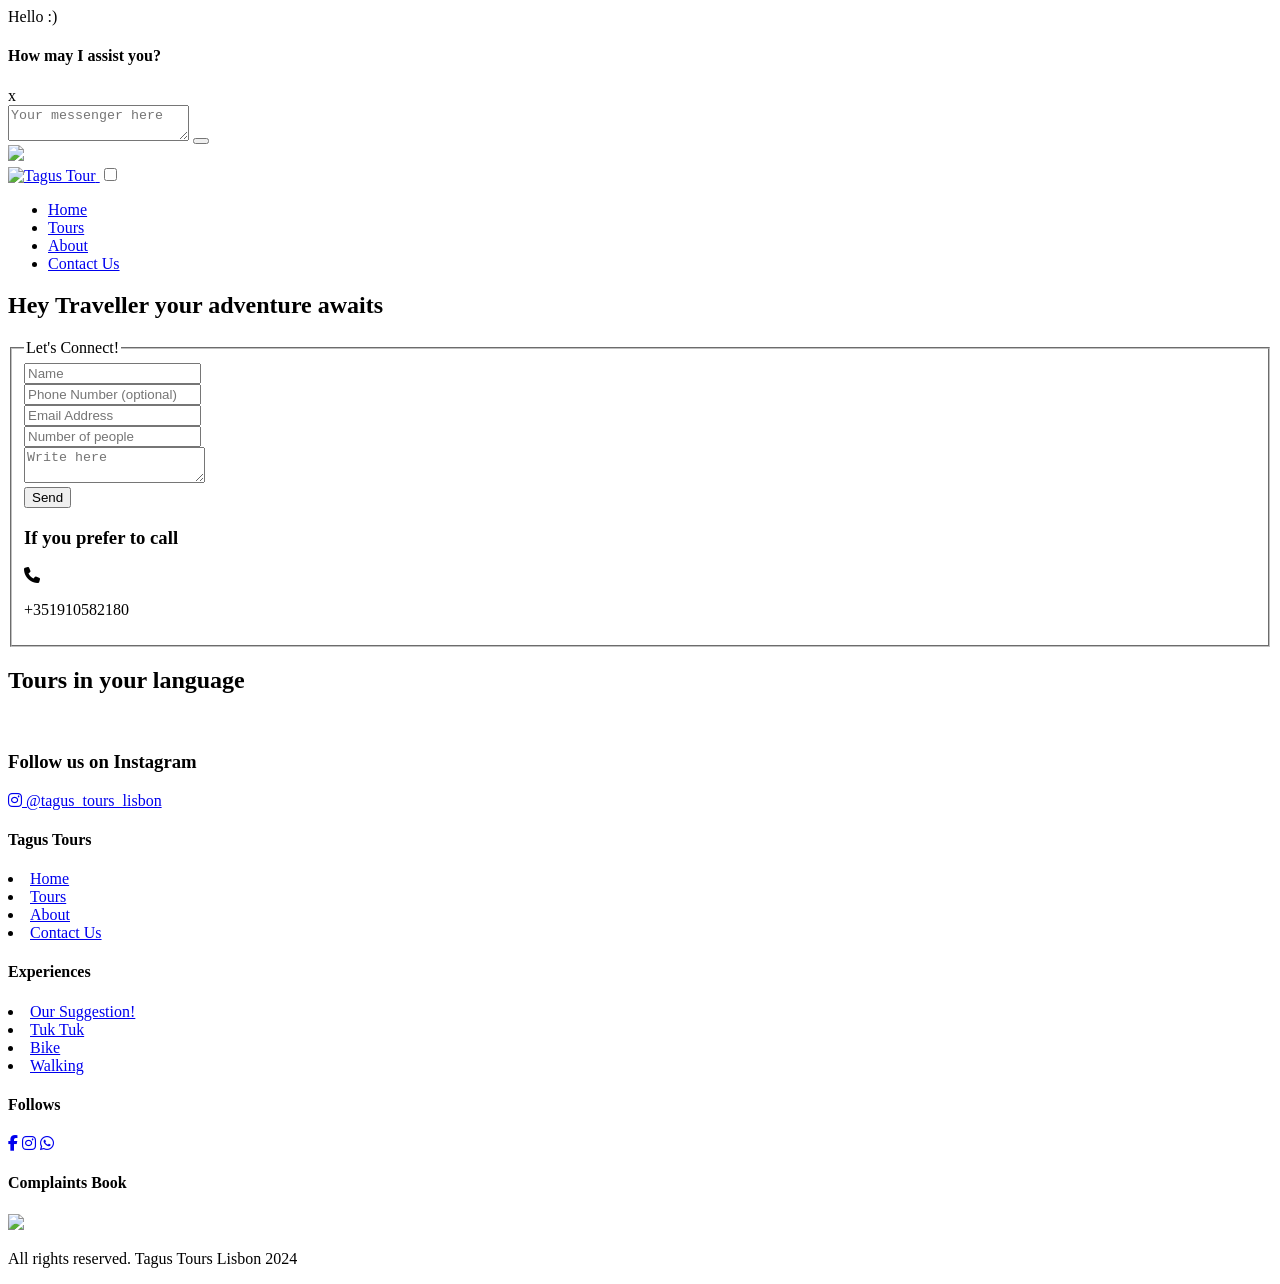
==== contacto.html @ 8169440d "Add files via upload" ====
<!DOCTYPE html>
<html lang="en">
<head>
    <meta charset="UTF-8">
    <meta http-equiv="X-UA-Compatible" content="IE=edge">
    <meta name="viewport" content="width=device-width, initial-scale=1.0">
    <title>Tagus Tours | Explore Lisbon</title>
    <link rel="icon" href="/img/Logo Icono2.ico">
    <link rel="preload" href="Css/Normalize.css" as="style">
    <link rel="stylesheet" href="Css/Normalize.css">
    <link rel="preconnect" href="https://fonts.googleapis.com">
    <link rel="preconnect" href="https://fonts.gstatic.com" crossorigin>
    <link href="https://fonts.googleapis.com/css2?family=Noto+Sans+Thai:wght@400;700&display=swap" rel="stylesheet">
    <link href="https://fonts.googleapis.com/css2?family=Poppins:ital,wght@0,100;0,200;0,300;0,400;0,500;0,600;0,700;0,800;0,900;1,100;1,200;1,300;1,400;1,500;1,600;1,700;1,800;1,900&display=swap" rel="stylesheet">
    <!-- Swiper Testimonios -->
    <link rel="stylesheet" href="/Css/cdn.jsdelivr.net_npm_swiper@9.4.1_swiper-bundle.min.css">
    <link rel="preload" href="Css/Styles.css" as="style">
    <link rel="stylesheet" href="Css/Styles.css">
           <!-- Otros elementos del head -->
    <link rel="stylesheet" href="https://cdnjs.cloudflare.com/ajax/libs/font-awesome/5.15.3/css/all.min.css">
            <!-- Footer Iconos -->
    <link rel="stylesheet" href="https://cdnjs.cloudflare.com/ajax/libs/font-awesome/6.2.1/css/all.min.css">
            <!--INSTAGRAM  -->
    <link rel="stylesheet" type="text/css" href="Css/Styles.css">
<!-- galeria de imagenes -->
</head>

<header>
  <!-- Botón de WhatsApp -->
  <div class="whatsapp-container">
    <div id="whatsappBtn" class="whatsapp-icon" onmouseover="mostrarGreeting()" onclick="mostrarDialogo()" onmouseout="ocultarGreeting()"></div>
    <div class="whatsapp-greeting" id="greeting">Hello :)</div>
</div>

<div id="dialogo" class="mensaje__whatsapp dialogo hidden">
    <div class="mensaje__whatsapp__globo">
        <div class="mensaje__whatsapp__globo_1"></div>
        <div class="mensaje__whatsapp__globo_2">
            <h4>How may I assist you? </h4>
        </div>
    </div>
    <a class="mensaje__whatsapp__x" onclick="cerrarDialogo()">x</a>
    <div class="mensaje__whatsapp__dialogo">
        <textarea id="mensaje" class="mensaje-input mensaje__whatsapp__chat" placeholder="Your messenger here"></textarea>
        <button class="enviar-btn mensaje__whatsapp__enviar" onclick="enviarWhatsApp()"></button>
    </div>
    <div>
        <img src="/img/fondo chat.png">
    </div>
</div>


  <!--fin - Botón de WhatsApp -->


    <div class="header-nav nav-mod__nosotros">
        <div class="contenedor-nav">
            <a href="index.html">
                <img src="img/LOGO 02 Sin fondo copia.png" alt="Tagus Tour" class="logo" href="index.html"> 
            </a>
            <input type="checkbox" id="check">
            <label for="check" class="bars__menu">
               <span class="line1__bars-menu"></span>
               <span class="line2__bars-menu"></span>
                <span class="line3__bars-menu"></span> 
           </label> 
                 <ul class="nav-menu">
                     <li><a href="index.html">Home</a></li>
                     <li><a href="servicios.html">Tours</a></li>
                     <li><a href="nosotros.html">About</a></li>
                     <li><a class="active" href="contacto.html">Contact Us</a></li>
                 </ul>      
         </div>                 
    </div>
</header>

<!-- FORMULARIO -->
<div class="titulo__contacto">
    <h2>Hey Traveller <span> your adventure awaits</span>
</div>
<section class="contenido__contacto">
    <form action="https://formsubmit.co/info@tagustours.pt" method="POST" class="formulario">
        <fieldset>
            <legend>Let's Connect!</legend>
            <div class="contenedor-campos">
                <div class="campo">
                    <label for="name"></label>
                    <input name="name" class="input-text" type="text" placeholder="Name">
                </div>    
                <div class="campo">
                    <label for="tel" ></label>
                    <input name="tel" class="input-text" type="tel" placeholder="Phone Number (optional)">
                </div>
                <div class="campo">
                    <label for="email" ></label>
                    <input name="email" class="input-text" type="email" placeholder="Email Address">
                </div>
                <div class="campo">
                    <label for="number"></label>
                    <input name="number" type="number" class="input-text" placeholder="Number of people"  min="1">
                </div>
                <div class="campo">
                    <label for="message"></label>
                    <textarea name="message" class="input-text" placeholder="Write here"></textarea>
                </div> 
            </div>
            <div class="alinear-derecha flex">
                <input class="boton w-sm-100" type="submit" value="Send">
            </div>
            <div class="form__information">
                <h3>If you prefer to call</h3>
                <div class="flex call">
                    <i class="fa fa-phone" aria-hidden="true"></i>
                    <p>+351910582180</p>
                </div>
                
                
            </div>
        </fieldset>
        <input type="hidden" name="_next" value="http://demo.tagustours.pt/gracias.html">
        <input type="hidden" name="_captcha" value="false">
    </form>
 </section>
 <!-- Seccion Idiomas -->
<section class="section__idioma">
    <h1>Tours in your language</h1>
    <div class="elemento__idioma">
        <img src="img/reino-unido.png" alt="">
        <img src="img/espana.png" alt="">
        <img src="img/portugal.png" alt="">
    </div>
</section>
<!--Follow -->
<div class="follow-instagram">
        <h3>Follow us on Instagram</h3>
        <a href="https://www.instagram.com/tagus_tours_lisbon/" target="_blank"> <i class="fab fa-instagram"></i> @tagus_tours_lisbon </a>
</div>
<footer class="footer">
    <div class="footer-container">
        <div class="footer-row">
            <div class="footer-links">
                <h4>Tagus Tours</h4>
                <li> <a class="active" href="index.html">Home</a></li>
                <li> <a href="servicios.html">Tours</a></li>
                <li> <a href="nosotros.html">About</a></li>
                <li> <a href="contacto.html">Contact Us</a></li>
            </div>
            <div class="footer-links">
                <h4>Experiences</h4>
                <li> <a href="servicios.html#suggestion">Our Suggestion!</a></li>
                <li> <a href="servicios.html#tuktuk" target="_blank">Tuk Tuk</a></li>
                <li> <a href="servicios.html#bike" target="_blank">Bike</a></li>
                <li> <a href="servicios.html#walking" target="_blank">Walking</a></li>
                <!-- <li> <a href="#">Sintra</a></li> -->
            </div>
            <div class="footer-links">
                <h4>Follows</h4>
                <div class="social-link">
                    <a href="https://www.facebook.com/tagustourslisbon" target="_blank"><i class="fab fa-facebook-f"></i></a>
                    <a href="https://www.instagram.com/tagus_tours_lisbon/" target="_blank"><i class="fab fa-instagram"></i></a>
                    <a href="https://wa.me/351933848910" target="_blank"><i class="fab fa-whatsapp"></i></a>
                </div>
                <div class="footer-complaints-book">
                    <h4>Complaints Book</h4>
                    <div class="reclamos">
                        <!-- <li> <a><i class="fab fa-facebook-f"></i></a> -->
                       <a href="https://www.livroreclamacoes.pt/INICIO/" target="_blank">
                        <img src="img/libro de reclamos blanco.png"  class="libro-reclamos">
                       </a>
                    </div>
                </div>   
            </div>          
        </div>
    </div>
    <div class="derechos">
        <p>All rights reserved. Tagus Tours Lisbon 2024</p>
    </div>
</footer>
<!-- swipper Testimonial -->
<script src="JS/slidertestimonio.js"></script>

<script src="/JS/script.js"></script>
</body>
</html>
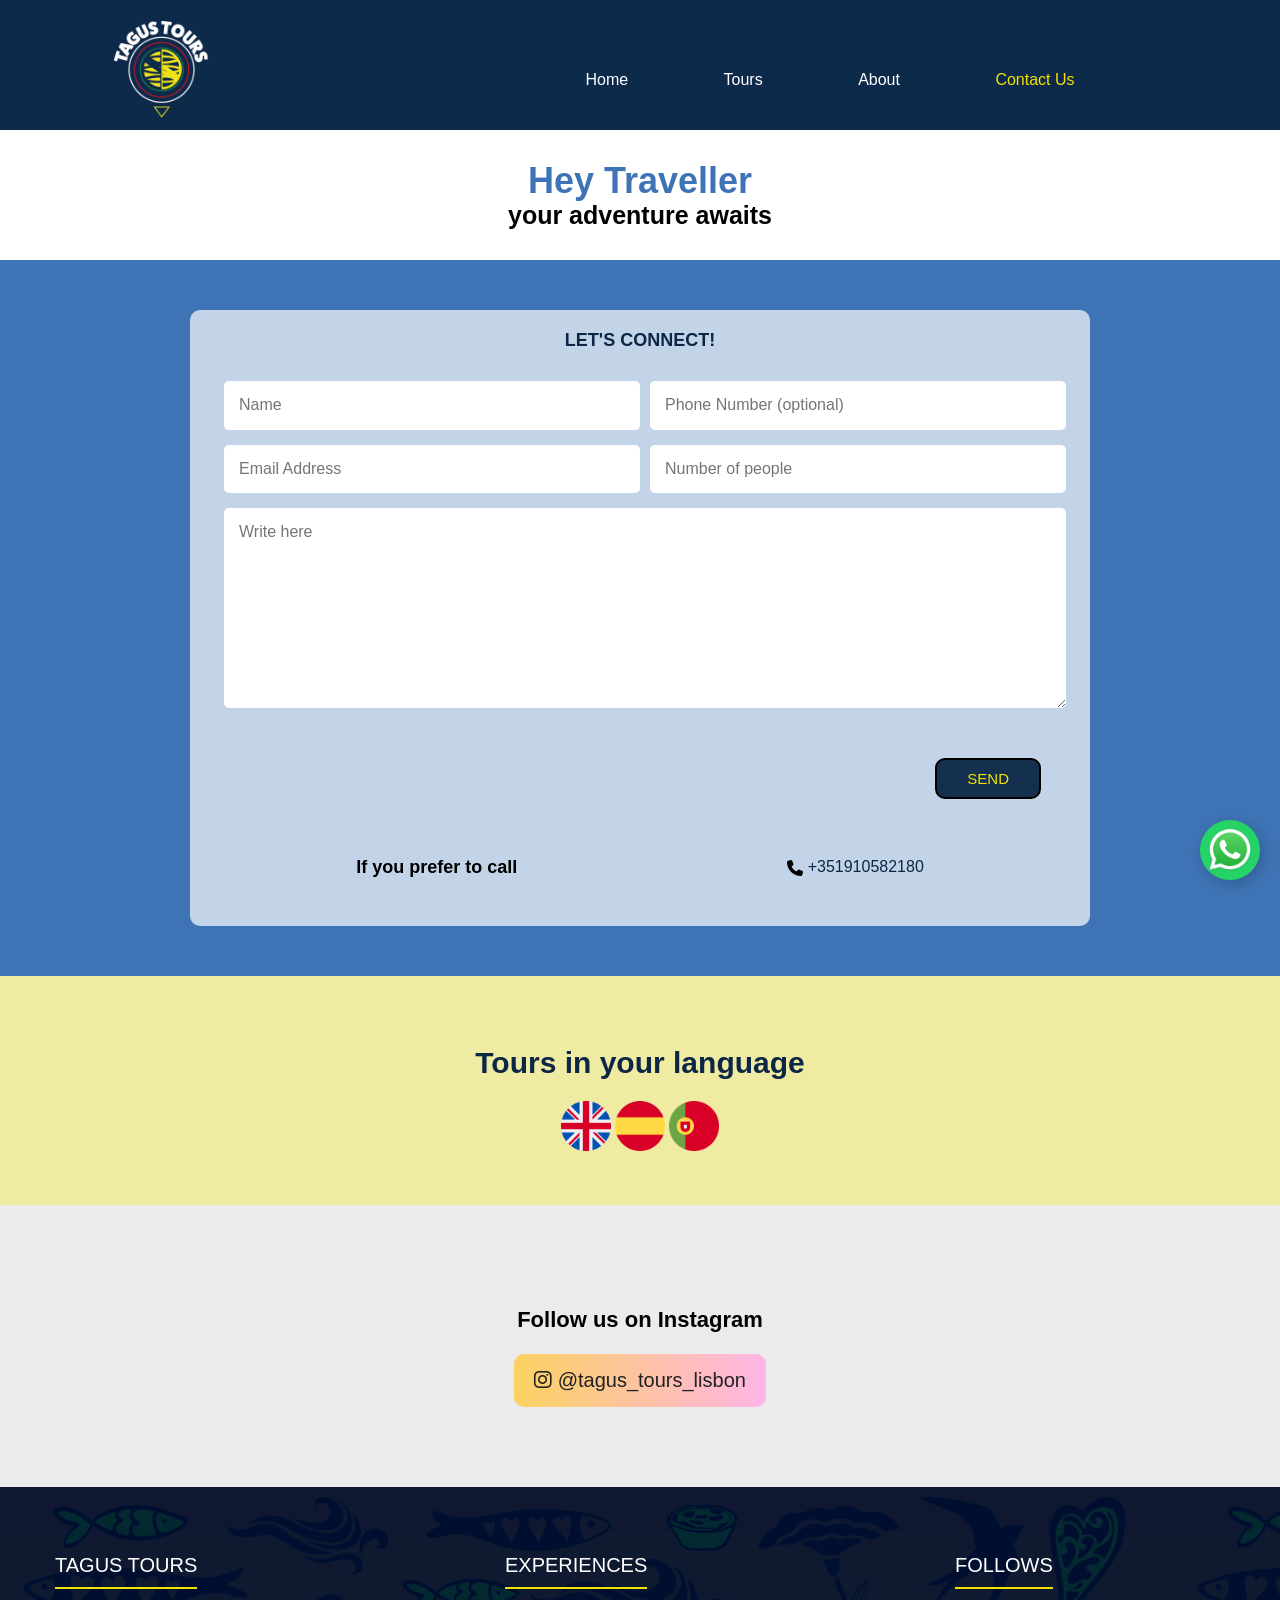
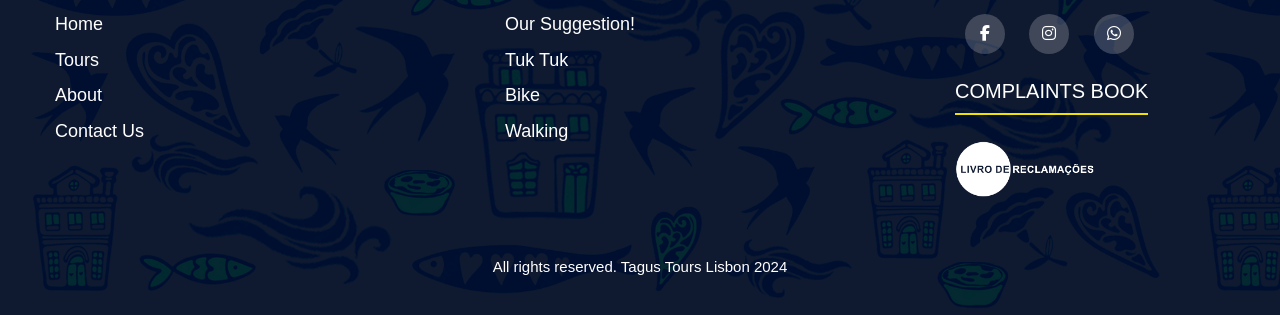
==== commit 955b8cc6: "Fix GitHub Pages asset paths and case-sensitive references" ====
--- a/contacto.html
+++ b/contacto.html
@@ -10,23 +10,23 @@
     <meta http-equiv="X-UA-Compatible" content="IE=edge">
     <meta name="viewport" content="width=device-width, initial-scale=1.0">
     <title>Tagus Tours | Explore Lisbon</title>
-    <link rel="icon" href="/img/Logo Icono2.ico">
-    <link rel="preload" href="Css/Normalize.css" as="style">
-    <link rel="stylesheet" href="Css/Normalize.css">
+    <link rel="icon" href="img/Logo Icono2.ico">
+    <link rel="preload" href="css/Normalize.css" as="style">
+    <link rel="stylesheet" href="css/Normalize.css">
     <link rel="preconnect" href="https://fonts.googleapis.com">
     <link rel="preconnect" href="https://fonts.gstatic.com" crossorigin>
     <link href="https://fonts.googleapis.com/css2?family=Noto+Sans+Thai:wght@400;700&display=swap" rel="stylesheet">
     <link href="https://fonts.googleapis.com/css2?family=Poppins:ital,wght@0,100;0,200;0,300;0,400;0,500;0,600;0,700;0,800;0,900;1,100;1,200;1,300;1,400;1,500;1,600;1,700;1,800;1,900&display=swap" rel="stylesheet">
     <!-- Swiper Testimonios -->
-    <link rel="stylesheet" href="/Css/cdn.jsdelivr.net_npm_swiper@9.4.1_swiper-bundle.min.css">
-    <link rel="preload" href="Css/Styles.css" as="style">
-    <link rel="stylesheet" href="Css/Styles.css">
+    <link rel="stylesheet" href="css/cdn.jsdelivr.net_npm_swiper@9.4.1_swiper-bundle.min.css">
+    <link rel="preload" href="css/styles.css" as="style">
+    <link rel="stylesheet" href="css/styles.css">
            <!-- Otros elementos del head -->
     <link rel="stylesheet" href="https://cdnjs.cloudflare.com/ajax/libs/font-awesome/5.15.3/css/all.min.css">
             <!-- Footer Iconos -->
     <link rel="stylesheet" href="https://cdnjs.cloudflare.com/ajax/libs/font-awesome/6.2.1/css/all.min.css">
             <!--INSTAGRAM  -->
-    <link rel="stylesheet" type="text/css" href="Css/Styles.css">
+    <link rel="stylesheet" type="text/css" href="css/styles.css">
 <!-- galeria de imagenes -->
 </head>
 
@@ -50,7 +50,7 @@
         <button class="enviar-btn mensaje__whatsapp__enviar" onclick="enviarWhatsApp()"></button>
     </div>
     <div>
-        <img src="/img/fondo chat.png">
+        <img src="img/fondo chat.png">
     </div>
 </div>
 
@@ -182,8 +182,8 @@
     </div>
 </footer>
 <!-- swipper Testimonial -->
-<script src="JS/slidertestimonio.js"></script>
+<script src="js/testimonial.js"></script>
 
-<script src="/JS/script.js"></script>
+<script src="js/script.js"></script>
 </body>
 </html>
--- a/css/styles.css
+++ b/css/styles.css
@@ -0,0 +1,2459 @@
+:root {
+    --blanco: #ffffff;
+    --oscuro: #212121;
+    --primario: #1958a5;
+    --secundario: #e41d20;
+    --verde: #1f8450;
+    --amarillo: #f2e203;
+}
+/* Globales */
+html {
+    font-size: 62.5%;
+    box-sizing: border-box; /* Hack para Box Model */
+    scroll-snap-type: y mandatory;
+}
+
+/* Scroll Snap  */
+/* .header-nav,
+.lisbon,
+.body-scroll,
+.parrafo-galeria,
+.body-galeria,  
+.container-servicios,
+.container-testimonial,
+.follow-instagram,
+.footer {
+    scroll-snap-align: center;
+    scroll-snap-stop: always;
+} */
+
+*, *:before, *:after {
+     box-sizing: inherit;
+}
+.contenedor {   
+    max-width: 120rem;
+    margin: 0 auto;
+}
+.boton {
+    background: rgba(12, 38, 70, 0.95);
+    color: var(--amarillo);
+    padding: 1rem 3rem;
+    margin-top: 1rem;
+    font-size: 1.5rem;
+    text-decoration: none;
+    text-transform: uppercase;
+    font-weight: normal;
+    border: solid 2px black;
+    border-radius: 1rem;
+    width: 90%;
+    text-align: center;
+    transition: background-color 0.5s ease;
+    
+}
+
+@media (min-width: 768px) { 
+    .boton {
+    width: auto;
+    }
+}
+/* Data Paul Irish amen */
+.boton:hover{
+    cursor: pointer;
+    background-color: #fdfad0;
+    color: rgba(12, 38, 70, 0.95);
+}
+.sombra {    
+    padding: 2rem;
+}
+
+body {
+    font-size: 16px; /* 1rem = 10px */
+    font-family: 'Noto Sans Thai', sans-serif;
+    background-color:rgb(62, 116, 182); 
+}
+
+/*Tipografia*/
+h1{
+    font-size: 3.5rem;
+}
+h2{
+    font-size: 3rem;
+}
+h3{
+    font-size: 1.8rem;
+}
+
+h1,h2,h3 {
+    text-align: center;
+}  
+
+
+/* Titulos */
+.titulo span {
+    font-size: 2rem;
+
+}
+
+/* Utilidades */
+.w-sm-100 {
+    width: 100%;
+}
+@media (min-width: 768px) { 
+    .w-sm-100 {
+        width: auto;
+    }}  
+.flex {
+    display:flex;
+}
+.alinear-derecha {
+    display: flex;
+    justify-content: flex-end;
+    padding: 15px;
+}
+.home {
+      line-height: 1; }
+input::-moz-focus-inner {
+      border: 0;
+      padding: 0; }
+    
+input, select, textarea {
+      -moz-appearance: none;
+      -webkit-appearance: none;
+      -ms-appearance: none;
+      appearance: none; }
+
+
+.home {
+    -ms-overflow-style: scrollbar; }
+  
+@media screen and (max-width: 480px) {
+    .home {
+      min-width: 320px; } }
+  
+.home {
+    height: 100vh;
+    overflow-x: hidden;
+    overflow-y: hidden;
+    width: 100%; }
+    @media screen and (max-height: 640px) {
+      .home {
+        height: auto;
+        min-height: 100%; } }
+  
+  .home {
+    display: -moz-flex;
+    display: -webkit-flex;
+    display: -ms-flex;
+    display: flex;
+    -moz-flex-direction: column;
+    -webkit-flex-direction: column;
+    -ms-flex-direction: column;
+    flex-direction: column;
+    -moz-justify-content: center;
+    -webkit-justify-content: center;
+    -ms-justify-content: center;
+    justify-content: center;
+    background-color: #000;
+    top: 0;
+    left: 0;
+    object-fit: cover;
+    z-index: -1;   
+} 
+
+.home.is-preload *, .home.is-preload *:before, .home.is-preload *:after {
+-moz-animation: none !important;
+-webkit-animation: none !important;
+-ms-animation: none !important;
+animation: none !important;
+-moz-transition: none !important;
+-webkit-transition: none !important;
+-ms-transition: none !important;
+transition: none !important; }
+.home > * {
+position: relative;
+z-index: 2; }
+
+#bg {
+-moz-transition: opacity 2s ease-in-out;
+-webkit-transition: opacity 2s ease-in-out;
+-ms-transition: opacity 2s ease-in-out;
+transition: opacity 2s ease-in-out;
+height: 100vh;
+left: 0;
+opacity: 0.375;
+position: absolute;
+top: 0;
+width: 100%;
+overflow: hidden;
+z-index: 1; }
+#bg div {
+    -moz-transition: opacity 3s ease;
+    -webkit-transition: opacity 3s ease;
+    -ms-transition: opacity 3s ease;
+    transition: opacity 3s ease;
+    background-size: cover;
+    height: 100%;
+    left: 0;
+    opacity: 0;
+    position: absolute;
+    top: 0;
+    visibility: hidden;
+    width: 150%; }
+    #bg div.visible {
+    -moz-animation: bg 45s linear infinite;
+    -webkit-animation: bg 45s linear infinite;
+    -ms-animation: bg 45s linear infinite;
+    animation: bg 45s linear infinite;
+    opacity: 1;
+    visibility: visible;
+    z-index: 1; }
+    #bg div.visible.top {
+        z-index: 2; }
+    @media screen and (max-width: 1280px) {
+        #bg div.visible {
+        -moz-animation: bg 29.25s linear infinite;
+        -webkit-animation: bg 29.25s linear infinite;
+        -ms-animation: bg 29.25s linear infinite;
+        animation: bg 29.25s linear infinite; } }
+    @media screen and (max-width: 736px) {
+        #bg div.visible {
+        -moz-animation: bg 18s linear infinite;
+        -webkit-animation: bg 18s linear infinite;
+        -ms-animation: bg 18s linear infinite;
+        animation: bg 18s linear infinite; } }
+    #bg div:only-child {
+    -moz-animation-direction: alternate !important;
+    -webkit-animation-direction: alternate !important;
+    -ms-animation-direction: alternate !important;
+    animation-direction: alternate !important; }
+body.is-preload #bg {
+    opacity: 0; }
+   
+      
+   /* MOVIMIENTO */
+  
+  @-moz-keyframes bg {
+    0% {
+      -moz-transform: translateX(0);
+      -webkit-transform: translateX(0);
+      -ms-transform: translateX(0);
+      transform: translateX(0); }
+    100% {
+      -moz-transform: translateX(-25%);
+      -webkit-transform: translateX(-25%);
+      -ms-transform: translateX(-25%);
+      transform: translateX(-25%); } }
+  
+  @-webkit-keyframes bg {
+    0% {
+      -moz-transform: translateX(0);
+      -webkit-transform: translateX(0);
+      -ms-transform: translateX(0);
+      transform: translateX(0); }
+    100% {
+      -moz-transform: translateX(-25%);
+      -webkit-transform: translateX(-25%);
+      -ms-transform: translateX(-25%);
+      transform: translateX(-25%); } }
+  
+  @-ms-keyframes bg {
+    0% {
+      -moz-transform: translateX(0);
+      -webkit-transform: translateX(0);
+      -ms-transform: translateX(0);
+      transform: translateX(0); }
+    100% {
+      -moz-transform: translateX(-25%);
+      -webkit-transform: translateX(-25%);
+      -ms-transform: translateX(-25%);
+      transform: translateX(-25%); } }
+  
+  @keyframes bg {
+    0% {
+      -moz-transform: translateX(0);
+      -webkit-transform: translateX(0);
+      -ms-transform: translateX(0);
+      transform: translateX(0); }
+    100% {
+      -moz-transform: translateX(-25%);
+      -webkit-transform: translateX(-25%);
+      -ms-transform: translateX(-25%);
+      transform: translateX(-25%); } }
+
+ /* Navegacion Principal */
+header{
+    /* box-sizing: border-box; */
+    padding: 0;
+}
+header {
+    margin: 0;
+    padding: 0;
+}
+.header-nav {
+    position: absolute;
+    top: 0;
+    background-color: transparent;
+    transition: background-color 1s ease;
+    height: 130px;
+    width: 100%;
+    display: flex;
+    align-items: flex-end;
+    z-index: 10;
+    }
+.contenedor-nav {
+    display: flex;
+    position: relative;
+    justify-content: space-between;
+    align-items: center;
+    height: 100%;
+    width: 100%;
+    margin: 0%;
+}
+.logo  {
+    display: flex;
+    margin-left: 5%;
+    margin-top: 0.5rem;
+    height: 12rem;
+    z-index: 1;
+}
+.bars__menu {
+    width: 30px;
+    height: 30px;
+    margin-top: 45PX;
+    margin-right: 50px;
+    cursor: pointer;
+    display: block;
+    z-index: 100;
+}   
+
+.bars__menu span {
+    display: block;
+    width: 100%;
+    height: 2px;
+    background-color: #f0eba2;
+    border-radius: 10px;
+    margin-top: 6px;
+    transform-origin: 0px 100%;
+    transition: all 300ms;
+    
+}
+
+.activeline1__bars-menu {
+    transform: rotate(45deg) translate(-2px, 1px);
+    
+}
+
+.activeline2__bars-menu {
+    opacity: 0;
+    margin-left: -40px;
+    
+}
+
+.activeline3__bars-menu {
+    transform: rotate(-45deg) translate(-4px, 2px);
+    
+}
+
+ .nav-menu {
+    margin: 0;
+    padding: 0;
+    list-style-type: none;
+    position:fixed;
+    width: 100%;
+    height: 0vh;
+    /* NO TOCAR */
+    top: 0px;
+    /* MODIFICAR PARA CAMBIAR LA BARRA */
+    background: rgba(12, 38, 70, 0.95);
+    text-align: center;
+    transition: all .5s;  
+    z-index: 1;
+    
+ }
+ .nav-menu li {
+    display: none;
+    line-height: 30px;
+    margin: 50px 0;
+    transition: all .5s;
+ }
+
+ .nav-menu li a {
+    color: var(--blanco);
+    text-decoration: none;
+    font-size: 1,6rem;
+    font-weight: normal;
+    /* text-transform: uppercase;  */
+}
+
+/* color a */
+.nav-menu li a.active, .nav-menu li a:hover {
+    color: #f2e203;
+    transition: .3s;
+
+}
+.nav-menu a:hover{
+    padding-top: 6px;
+}
+#check {
+    display: none;
+}
+#check:checked ~ .nav-menu{
+    height: 100vh;
+}
+#check:checked ~ .nav-menu li {
+    display: block;
+} 
+
+/* MENU HAMBURGUESA */ 
+/* RESPONSIVE PARA DESKTOP */
+@media screen and (min-width: 769px) {
+    .logo {
+     margin-left: 100px;
+     padding: 0;
+     margin-top: 0;
+    }
+    .header-nav {
+    position: fixed;
+    top: 0;
+    background-color: transparent;
+    transition: background-color 1s ease;
+    height: 130px;
+    width: 100%;
+    display: flex;
+    align-items: center;
+    }
+    .header-nav.scrolled {
+        height: 75px;
+        background: rgba(12, 38, 70, 0.95);    
+    }
+    .header-nav.scrolled .logo{
+        width: 80px;
+        height: 80px;
+    }
+    .header-nav.scrolled .nav-menu li a {
+        font-size: 14px;
+    }
+    .bars__menu{
+        display: none;
+    }
+    .nav-menu{
+        display: flex;
+        position: relative;
+        justify-content: space-evenly;
+        /* text-align: start; */
+        width: 50%;
+        background: none;
+        transition: none;
+        margin-bottom: 0px;
+        margin-right: 130px;
+      
+    }
+    .nav-menu li {
+        display: flex;
+        /* line-height: 100px; */
+        margin: 0 20px;
+        transition: none;
+        
+    }
+    .nav-menu li a {
+        display: block;
+        font-size: 16px;
+        transition: all .3s ease;
+        
+    }
+    .nav-menu li a:hover {
+        padding-bottom: 6px;}}
+
+
+/* Lisbon */
+#contenido-lisbon {
+    position: relative;
+    width: 100%;
+    height: 100vh;
+    display: flex; 
+    flex-direction: column;
+    margin: 0 auto;
+}
+#promo {
+    display: flex;
+    flex-direction: column;
+    justify-content: center;
+    align-items: center;
+    height: 100%;
+    padding: 1rem;
+    margin: 0 auto;
+    margin-bottom: 2%;}
+
+#promo, h1, p {
+    color: #ffffff;}
+#promo h1 {
+    font-size: 5rem;}
+#promo span {
+    font-size: 5rem;
+}
+
+/* RESPONSIVE PARA MOVIL */
+
+@media (max-width: 1100px) {
+    #promo {
+        display: flex;
+        flex-direction: column;
+        justify-content: center;
+        align-items: center;
+        width: 90%;
+        margin-top: 10%;
+        /* height: 100vh; */}
+    #promo h1{
+    font-size: 3.5rem;}
+    #promo span {
+    font-size: 3.5rem;}
+}
+
+@media (max-width: 768px ) { 
+    #contenido-lisbon {
+        position: relative;
+        width: 100%;
+        /* height: 100vh; */
+        display: block;  
+    }
+    
+    #promo {
+        display: flex;
+        flex-direction: column;
+        justify-content: center;
+        align-items: center;
+        width: 90%;
+        /* height: 100vh; */
+    }
+    #promo h1 {
+        font-size: 3rem;
+    }
+}
+
+
+
+
+
+
+
+
+
+/* ---------------  whatsapp2 -------------------*/
+
+.whatsapp-greeting {
+    color: black;
+    background-color: white;
+    z-index: 5000000;
+   
+    right: 90px;
+    bottom: 30px;
+    height: 30px;
+    width: 130px;
+    border-radius: 15px;
+    text-align: center;
+    padding: 5px;
+    font-size: large;
+    box-shadow: 3px 4px 15px rgba(0, 0, 0, 0.2);
+
+}
+
+/* Estilo inicial del greeting que está oculto */
+.whatsapp-greeting {
+    display: none;
+    position: fixed;
+}
+
+@keyframes moveUpDown {
+    0%, 100% {
+        transform: translateY(0);
+    }
+    50% {
+        transform: translateY(5px); /* Puedes ajustar la distancia según tus necesidades */
+    }
+}
+
+.whatsapp-icon  {
+    /* Otros estilos... */
+    animation: moveUpDown 2s infinite; /* Puedes ajustar la duración según tus necesidades */
+}
+
+
+ /* Estilos para el botón de WhatsApp fijo en la esquina inferior derecha */
+ #whatsappBtn {
+    position: fixed;
+    bottom: 20px;
+    right: 20px;
+    width: 60px;
+    height: 60px;
+    background-color: #25d366;
+    border-radius: 50%;
+    display: flex;
+    align-items: center;
+    justify-content: center;
+    color: white;
+    font-size: 30px;
+    cursor: pointer;
+    box-shadow: 3px 4px 15px rgba(0, 0, 0, 0.2);
+    z-index: 99999; /* Asegura que esté por encima de otros elementos */
+    background-image: url(../img/WhatsApp_icon.png.webp);
+    background-repeat: no-repeat;
+    background-size: 80%; /* Aquí ajusta el tamaño según tus necesidades */
+    background-position: center; /* Centro la imagen */
+    display: flex;
+    align-items: center;
+    justify-content: center;
+}
+  
+
+    
+
+.mensaje__whatsapp {
+    height: 340px;
+    width: 320px;
+    border-radius: 10px;
+    background-color: #e6ddd4;
+    position:absolute;
+    z-index: 50;
+    bottom: 0;
+    right: 30px;
+    position: fixed;
+    bottom: 95px;
+    overflow: hidden;  
+    
+    box-shadow: 3px 4px 15px rgba(0, 0, 0, 0.2);
+    
+ }
+
+ 
+
+ .mensaje__whatsapp img {
+    transform: scale(1.6);
+    opacity: 11%;
+    
+ }
+
+
+ .mensaje__whatsapp__globo {
+    /* background-color: #000000; */
+    height: 40px;
+    width: 260px;
+    border-radius: 10px;
+    position: absolute;
+    top: 20px;
+    left: 15px;
+    z-index: 5;
+    display: flex;
+    align-items: center;
+    justify-content: center;
+    padding: 5px;
+   
+ }
+
+
+.mensaje__whatsapp__globo_1 {
+    
+    border-left: 25px solid transparent;
+    border-right: 0px solid transparent;
+    border-top: 20px solid rgb(255, 255, 255);    
+    z-index: 3;
+    position: absolute;
+    left: 5px;
+    bottom: 15px;
+    box-shadow: 5px 5px 5px rgba(0, 0, 0px, 0.2)
+    
+}
+
+
+
+.mensaje__whatsapp__globo_2 {
+    background-color: rgb(255, 255, 255); 
+    height: 30px;
+    width: 230px;
+    z-index: 3;
+    border-radius: 10px; 
+    display: flex;
+    justify-content: start;
+    align-items: center;
+    font-size: small;
+    padding: 15px;
+    color: rgb(119, 116, 116);
+   
+    font-family: "Poppins", sans-serif;
+    font-weight: 1000;
+    font-style: normal;
+    box-shadow: 5px 5px 10px rgba(0, 0, 0, 0.1)
+}
+
+.mensaje__whatsapp__x {
+    position: absolute;
+    background-color: #3a3939;
+    color: #fbfdff;
+    height: 26px;
+    width: 26px;
+    border-radius: 15px;
+    font-size: large;
+    display: flex;
+    justify-content: center;
+    align-items: center;
+    right: 8px;
+    top: 10px;
+    font-family: "Poppins", sans-serif;
+    font-style: normal;   
+    cursor: pointer;
+    transition: background-color 0.5s; 
+    border: none;
+    z-index: 500;
+    text-decoration: none;
+}
+
+
+.mensaje__whatsapp__x:hover {
+    background-color: red; /* Cambia el color de fondo en hover */
+}
+
+.mensaje__whatsapp__x:not(:hover) {
+    background-color: #3a3939; /* Vuelve al color original cuando no está en hover */
+}
+.dialogo.hidden {
+    display: none;
+}
+
+ 
+ .mensaje__whatsapp__dialogo {
+    position: relative;
+    background-color: #f5ecec;
+    height: 70px;
+    width: 320px;
+    z-index: 5;
+    opacity: 100%;
+    top: 270px;
+    display: flex;
+    justify-content: space-evenly;
+    align-items:center;
+      
+ }
+
+ #dialogo {
+    z-index: 50000;
+ }
+ .mensaje__whatsapp__chat {
+    position: relative;
+    background-color: #ffffff;
+    z-index: 500;
+    height: 50px;
+    width: 240px;
+    border-radius: 25px;
+    border: none;
+    
+ }
+
+  
+
+.mensaje-input {
+    text-align: center;
+    text-align:start;
+    border-radius: 25px;
+    border: 1px solid #ccc;
+    padding: 15px 20px;
+}
+
+.mensaje-input:focus {
+    outline: none;
+    border: 1px solid #4CAF50;
+}
+ .mensaje__whatsapp__enviar {
+    position: relative;
+    background-color: #30d654;
+    z-index: 500;
+    height: 50px;
+    width: 50px;
+    border-radius: 25px;
+    background-image: url(../img/boton-enviar.png);
+    background-repeat: no-repeat;
+    background-size: 50%; /* Aquí ajusta el tamaño según tus necesidades */
+    background-position: center; /* Centro la imagen */
+    display: flex;
+    align-items: center;
+    justify-content: center;
+    cursor: pointer;
+    border: none;
+
+}
+
+
+
+
+
+/* Galería de imágenes */
+
+.parrafo-galeria {
+    text-align: center;
+}
+.parrafo-galeria h2 {
+    display: inline-block;
+    color: #ffffff;
+    text-transform: uppercase;
+    font-weight:bold;
+    margin-bottom: 4rem;
+    padding-bottom: 1rem;
+    padding-top: 50px;
+} 
+.parrafo-galeria span {
+    display: flex;
+    color:#f0eba2;
+    
+}
+
+.galeria {
+display: flex;
+justify-content: center;
+align-items: center;
+flex-wrap: wrap;
+gap: 10px;
+padding-bottom: 50px;
+
+}
+
+.imagen {
+position: relative;
+width: 400px;
+margin: 1rem 1.5rem;
+background-color: rgb(0 0 0 /30%);
+overflow: hidden;
+border-radius: 10px;
+display: flex;
+cursor: pointer;
+} 
+.imagen img {
+width: 100%;
+height: 100%;
+object-fit: cover;
+transition: transform 0.3s;
+z-index: -1;
+}
+
+.imagen:hover img {
+transform: scale(1.1); 
+}
+.galeria img {
+width: 100%;
+height: auto;
+object-fit: cover;
+position: relative;
+transition: transform 0.3s;
+}
+
+.galeria img:hover {
+transform: scale(1.1);
+}
+
+.galeria img::before {
+content: "";
+position: absolute;
+top: 0;
+left: 0;
+width: 100%;
+height: 100%;
+background-color: rgba(0, 0, 0, 0.5);
+opacity: 0;
+transition: opacity 0.3s;
+}
+
+.galeria img:hover::before {
+opacity: 1;
+}
+.wrap-text__imagen {
+position: absolute;
+display: flex;
+flex-direction: column;
+}
+.wrap-text__imagen h2 {
+color: var(--amarillo);
+display: flex;
+margin-left: 30px;
+text-transform: uppercase;
+font-size: 2.3rem;
+font-weight: normal;
+
+}
+.info-wrap__imagen {
+display: flex;
+justify-content: center;
+align-items: end;
+position: absolute;
+bottom: 0px;
+/* left: 0; */
+width: 100%;
+gap: 20px;
+background-color: rgb(0 0 0 /40%);
+
+
+}
+.info-wrap__imagen p {
+margin-left: 1.3rem;
+font-size: 1.3rem;
+
+}
+.info-wrap__imagen span {
+    text-transform: uppercase;
+}
+.precio__imagen {
+display: flex;
+flex-direction: column;
+justify-content: center;
+text-decoration: none;
+align-items: center;
+border: solid #ece55a;
+border-radius: 10px;
+padding: 10px;
+background-color: rgba(0, 0, 0, 0.6);
+height: 100%;
+
+}
+.precio__imagen span {
+color: #f8f5c4;
+line-height: 3rem;
+}
+
+.precio-gde {
+font-size: 2.2rem;
+}
+
+
+@media (max-width: 481px) {
+    .imagen {
+        margin: 5px;
+    }
+    .imagen img {
+        transition: none;
+        transform: scale(1.1);
+     }
+    .wrap-text__imagen h2 {
+        margin: 0;
+        padding: 15px; 
+    }
+    .info-wrap__imagen {
+        gap: 5px;
+    }
+    .parrafo-galeria h2 {
+        font-size: 2.3rem;
+        padding: 1rem;
+    }
+}
+@media (min-width: 1330px) { 
+.galeria {width: 70%;margin: 0 auto;}}
+@media (min-width: 1768px) { 
+.galeria {width: 100%;}}
+
+    
+
+/* SCROL P PRESENTACION RESPONSIVE */
+.body-scroll {
+    display: flex;
+    flex-wrap: wrap;
+    align-items: flex;
+    justify-content: space-evenly;
+    padding: 60px 120px;
+    background-color: #faf28a;   
+    /* background-color:antiquewhite */
+}
+
+
+ img{
+    max-width: 100%;
+}
+
+.parrafo {
+    text-align: left;
+    width: 70rem;
+}   
+.parrafo h2{
+    color: #212121;
+    text-align: left;
+    margin-bottom: 4rem;
+    padding-bottom: 1.5rem;
+    font-size: 2.5rem;
+    /* text-transform: uppercase; */
+} 
+.parrafo span {
+    display: block;
+    color: #1958a5;
+}
+.parrafo p {
+    color: #212121;
+    line-height: 2.5rem;
+}
+.boton {
+    display: inline-block
+}
+@media (max-width:1440px) {
+
+    .body-scroll {
+        padding: 2rem;
+    }
+    .parrafo {
+        text-align: center;
+        padding: 2rem;
+    }
+    .parrafo h2 {
+        text-align: center;
+    }   
+}
+
+.contenedor-slider {
+    position: relative;
+    max-width: 560px;
+    min-width: 280px;
+    width: 100%;
+    border-radius: 6px;
+    overflow: hidden;
+    margin-top: 5%;
+}
+.slide {
+    display: flex;
+    transform: translate3d(0, 0, 0);
+    transform: all 600ms;
+    animation-name: autoplay;
+    animation-duration: 29.5s;
+    animation-direction: alternate;
+    animation-fill-mode: forwards;
+    animation-iteration-count: infinite;
+}
+.item-slide {
+    position: relative;
+    display: flex;
+    flex-direction: column;
+    flex-shrink: 0;
+    flex-grow: 0;
+    max-width: 100%;
+}
+.pagination {
+    position: absolute;
+    bottom: 20px;
+    left: 0;
+    display: flex;
+    flex-wrap: wrap;
+    align-items: center;
+    justify-content: center;
+    width: 100%;
+}
+.pagination-item {
+    display: flex;
+    flex-direction: column;
+    align-items: center;
+    border: 2px solid white;
+    width: 20px;
+    height: 20px;
+    border-radius: 4px;
+    overflow: hidden;
+    cursor: pointer;
+    background: rgba(255, 255, 255, 0.5);
+    margin: 0 10px;
+    text-align: center;
+    transition: all 300ms;
+}
+
+.pagination-item img {
+    width: 100%;
+}
+.pagination-item:hover {
+    transform: scale(2);
+}
+.pagination-item img {
+    display: inline-block;
+    max-width: none;
+    height: 100%;
+    transform: scale(1);
+    opacity: 0;
+    transition: all 300ms;
+}
+.pagination-item:hover img {
+    opacity: 1;
+    transform: scale(1);
+}
+
+input[id="1"]:checked ~ .slide{
+    animation: none;
+    transform: translate3d(0,0,0);
+}
+input[id="1"]:checked ~ .pagination .pagination-item[for="1"] {
+    background-color: #ffffff;
+}
+
+input[id="2"]:checked ~ .slide{
+    animation: none;
+    transform: translate3d(calc(-100% * 1),0,0);
+}
+input[id="2"]:checked ~ .pagination .pagination-item[for="2"] {
+    background-color: #ffffff;
+}
+
+input[id="3"]:checked ~ .slide{
+    animation: none;
+    transform: translate3d(calc(-100% * 2),0,0);
+}
+input[id="3"]:checked ~ .pagination .pagination-item[for="3"] {
+    background-color: #ffffff;
+}
+
+input[id="4"]:checked ~ .slide{
+    animation: none;
+    transform: translate3d(calc(-100% * 3),0,0);
+}
+input[id="4"]:checked ~ .pagination .pagination-item[for="4"] {
+    background-color: #ffffff;
+}
+
+input[id="5"]:checked ~ .slide{
+    animation: none;
+    transform: translate3d(calc(-100% * 4),0,0);
+}
+input[id="5"]:checked ~ .pagination .pagination-item[for="5"] {
+    background-color: #ffffff;
+}
+@keyframes autoplay {
+    20% {
+    transform: translate3d(calc(-100% * 0), 0, 0);
+    }
+    40% {
+    transform: translate3d(calc(-100% * 1), 0, 0);
+    }
+    60% {
+    transform: translate3d(calc(-100% * 2), 0, 0); 
+    }
+    80% {
+    transform: translate3d(calc(-100% * 3), 0, 0);    
+    }
+    100% {
+    transform: translate3d(calc(-100% * 4), 0, 0);
+    }
+}
+
+
+
+
+/* SERVICIOS */
+.container-servicios {
+    background-color:rgb(62, 116, 182); 
+    padding-bottom: 100px;
+    padding-top: 100px;
+}
+.container-servicios .heading {
+    text-align: center;
+    padding-bottom: 25px;
+    color: #ffffff;
+    text-shadow: 0px 5px 10px rgba(0, 0, 0, 0.2);
+    font-weight: bold;
+    text-transform: uppercase;
+    
+}
+.container-servicios .box-container{
+    display: grid;
+    grid-template-columns: repeat(auto-fit,minmax(270px, 1fr));
+    gap: 30px;
+    width: 80%;
+    margin: 0 auto;
+}
+.container-servicios .box-container .box-servicios {
+    display: flex;
+    flex-direction: column;
+    justify-content: space-around;
+    align-items: center;
+    box-shadow: 0 5px 10px rgba(0, 0, 0, 0.2);
+    border-radius: 5px;
+    background-color: #d9dce0;
+    text-align: center;
+    padding: 30px 20px;
+}
+.container-servicios .box-container .box-servicios img {
+    height: 80px;
+}
+.container-servicios .box-container .box-servicios h2 {
+    font-size: 22px;
+    padding: 10px;
+   
+}
+.container-servicios .box-container .box-servicios p {
+    color: #212121;
+}
+.container-servicios .box-container .box-servicios .boton {
+    display: inline-block;
+}
+.container-servicios .box-container .box-servicios .boton:hover {
+    letter-spacing: 1px;
+}
+.container-servicios .box-container .box-servicios:hover{
+    box-shadow: 0 10px 15px rgba(0, 0, 0, 0.5);
+    transform: scale(1.02);
+}
+.servicios__information {
+    display: flex;
+    justify-content: space-around;    
+    gap: 2rem;
+}
+
+@media (max-width: 768px) {
+    .container-servicios {
+        padding: 20px;
+    }
+    .container-servicios .box-container {
+    display: flex;
+    justify-content: center;
+    align-items: center;
+    flex-wrap: wrap;
+    gap: 10px;
+    padding-bottom: 50px;
+    width: 100%;
+    }
+  
+    .container-servicios .box-container .box-servicios {
+        margin-bottom: 15px;
+    }
+  
+    .container-servicios .box-container .box-servicios:last-child {
+        margin-bottom: 0;
+    }
+  
+    .container-servicios .box-container .box-servicios:hover {
+        box-shadow: none;
+        transform: none;
+    }
+  
+    .container-servicios .box-container .box-servicios .boton:hover {
+        letter-spacing: 0;
+    }
+}
+@media (max-width: 480px) {
+    .container-servicios {
+        padding: 10px;
+    }
+  
+    .container-servicios .box-container .box-servicios {
+        margin-bottom: 15px;
+    }
+  
+    .container-servicios .box-container .box-servicios:last-child {
+        margin-bottom: 0;
+    }
+  
+    .container-servicios .box-container .box-servicios:hover {
+        box-shadow: none;
+        transform: none;
+    }
+  
+    .container-servicios .box-container .box-servicios .boton:hover {
+        letter-spacing: 0;
+    }
+    .servicios__information {
+        display: block;
+    }
+}
+
+
+
+/* Contacto */
+.contenido__contacto {
+    /* background-image: url(../img/FONDO\ 3.png);
+    background-size: contain; */
+    padding: 5rem 1rem;
+}
+.titulo__contacto {
+    display: flex;
+    flex-direction: column;
+    background-color: var(--blanco);
+    width: 100%;}
+.titulo__contacto h2 {
+    color: rgb(62, 116, 182);
+    font-size: 3.6rem;}
+.titulo__contacto span {
+    display: block;
+    color: #000;
+    font-size: 2.5rem;
+}
+.formulario {
+    /* background-image: url(../img/FONDO\ 3.png); */
+    background-size: cover;
+    background-color: rgba(241, 244, 248, 0.75);
+    width: min(90rem, 100%);
+    margin: 0 auto;
+    padding: 2rem;
+    border-radius: 1rem;
+  
+}
+.formulario fieldset {
+    border: none;
+}
+.formulario legend {
+    text-align: center;
+    font-size: 1.8rem;
+    text-transform: uppercase;
+    font-weight: 700;
+    margin-bottom: 2rem;
+    color: rgb(12, 38, 70);
+}
+
+.campo {
+    margin-bottom: 1rem;
+}
+.campo label {
+    color: var(--blanco);
+    font-weight: bold;
+    margin-bottom: .5rem;
+    display: block;
+}
+.input-text {
+    width: 100%;
+    border: none;
+    padding: 1.5rem;
+    border-radius: .5rem;
+}
+.enviar .boton {
+    width: 100%;
+}
+.campo textarea{
+    height: 20rem;}
+.form__information {
+    display: flex;
+    flex-direction: column;
+    align-items: center;
+    margin-top: 2.5rem;
+}  
+.form__information p {
+    color: rgb(12, 38, 70);}
+.fa-phone {
+    font-size: 1.6rem;
+    margin: 5px;
+}
+.call {
+    display: flex;
+    align-items: center;
+    justify-content: space-evenly;
+}
+@media (min-width: 768px) { 
+    .contenedor-campos {
+        display:grid;
+        grid-template-columns: 50% 50%;
+        grid-template-rows: auto auto 23rem;
+        column-gap: 1rem;
+    } 
+    .campo:nth-child(5) { 
+    grid-column: 1 / 3;
+    }
+    .form__information {
+        display: flex;
+        flex-direction: row;
+        justify-content: space-around;}
+   
+    }
+/* SECCION FOLLOW INSTAGRAM */
+.follow-instagram {
+    display: flex;
+    flex-direction: column;
+    justify-content: center;
+    align-items: center;
+    height: 100%;
+    width: 100%;
+    padding: 8rem 2rem;
+    background-color: #ebebeb;
+}
+
+.follow-instagram h3 {
+    color: #000000;
+    font-size: 2.2rem;
+}
+.follow-instagram a {
+    text-decoration: none;
+    color: #212121;
+    background: linear-gradient( to right, #fcd260, #ffb4e6);
+    font-size: 2rem;
+    padding: 1.5rem 2rem;
+    border-radius: 10px;
+    margin: 0 auto;
+    max-width: 100%;
+}
+@media (max-width: 480px) { 
+    .follow-instagram h3 {
+        font-size: 1.5rem;}
+    .follow-instagram a {
+    font-size: 1.5rem;}}
+
+/* Footer */
+.footer {
+    background-image: url(../img/Footer\ Tagus\ 1.png);
+    background-size: contain;
+    /* padding: 60px 0; */
+}
+.footer-container {
+    max-width: 1200px;
+    margin: 0 auto;
+    list-style: none;
+    padding: 40px 0;}
+.footer-row {
+    display: flex;
+    flex-wrap: wrap;
+    justify-content: space-between;
+}
+.footer-links {
+    width: 25%;
+    padding: 0 15px;
+}
+.footer-links h4 {
+    font-size: 20px;
+    color: #ffffff;
+    margin-bottom: 25px;
+    font-weight: 400;
+    border-bottom: 2px solid var(--amarillo);
+    padding-bottom: 10px;
+    display: inline-block;
+    text-transform: uppercase;
+}
+.footer-links li a {
+    font-size: 18px;
+    text-decoration: none;
+    color: #ffffff;
+    display: block;
+    margin-bottom: 15px;
+    transition: all .3s ease;
+}
+.footer-links li a:hover {
+    color: #f2e203;
+    padding-left: 6px;
+}
+/* .reclamos li {
+    display: flex;
+    justify-content: center;
+    
+}
+.reclamos li a:hover {
+    padding-left: 0px;
+} */
+
+
+
+
+
+.social-link a {
+    display: inline-block;
+    min-height: 40px;
+    width: 40px;
+    background-color: rgba(255, 255, 255, 0.2);
+    margin: 0 10px;
+    text-align: center;
+    line-height: 40px;
+    border-radius: 50%;
+    color: #ffffff;
+    transition: all .5s ease;
+}
+.social-link a:hover {
+    background-color: #f2e203;
+}
+.social-link__reclamos {
+    display: flex;
+    align-items: center;
+    text-align: center;
+}
+
+@media (max-width: 991px) { 
+    .footer-row {
+        text-align: center;
+    }
+    .footer-links {
+        width: 100%;
+        margin-bottom: 30px;
+    }
+}
+
+
+
+.libro-reclamos  {
+    height: 100%;
+    width: 140px;
+      
+}
+
+
+
+.derechos {
+    display: flex;
+    justify-content: center;
+    padding: 0 30px;
+}
+.derechos p {
+    font-size: 15px;
+    margin-bottom: 40px;
+}
+
+/* SECCION NOSOTROS */
+.nav-mod__nosotros {
+    height: 130px;
+    width: 100%;
+    background-color: rgba(12, 38, 70, 0.95);
+    display: flex;
+    align-items: flex-start; 
+    position: relative;
+    z-index: 2;
+    /* height: 100vh; */}
+
+@media screen and (min-width: 769px) {
+    .nav-mod__nosotros {
+    align-items: center;
+    }
+    .nav-mod__nosotros.scrolled {
+        position: fixed;
+    }}
+.titulo__nosotros{
+    display: flex;
+    position: relative;
+    background-size: cover;
+    height: 250px;
+    max-width: 100%;
+    justify-content: center;
+    align-items: center;
+    z-index: -1;
+    font-weight: bold;
+}  
+.image__nosotros {
+    position: relative;
+    width: 100%;
+    height: 100%;
+    margin: 0 auto;
+    /* overflow: hidden; */
+    display: flex;
+    object-fit: cover;
+
+}
+  .image__nosotros img {
+    width: 100%;
+    height: 100%;
+    /* object-fit: contain; */
+  }
+.sombra {
+    display: flex;
+    position: absolute;
+    width: 100%;
+    height: 100%;
+    background-color: rgba(12, 38, 70, 0.30);}
+.text__nosotros {
+    display: flex;
+    position: absolute;
+    }
+.titulo__nosotros p {
+   font-size: 6rem;
+   z-index: 1;
+}
+@media (min-width: 900px ) { 
+    .titulo__nosotros {
+    height: 320px;
+    max-width: 100%;
+    justify-content: center;
+    align-items: center;
+    z-index: -1;
+        
+    }
+    .titulo__nosotros p {
+        font-size: 7rem;
+    }  }
+.contenedor__nosotros {
+    max-width: 100%;
+    margin: 0;
+    text-align: center;
+}
+.entrada  {
+    display: inline-block;
+    color: white;
+    padding: 3rem;
+    text-align: center;
+    background-color:rgba(12, 38, 70);
+   line-height: 2.3rem;
+}
+.funder {
+    background-color:rgb(62, 116, 182);   
+}
+.entrada p span {
+    display: block;
+    font-weight: bold;
+    color: #f0eba2;
+    margin: 1.5rem;
+}
+@media (min-width: 768px) {
+     .dos-columnas {
+        display: grid;
+        grid-template-columns: 1fr 1fr;
+     }
+     .entrada {
+        padding: 5rem 11rem;
+     }  
+}
+ 
+.body-scroll__nosotros {
+    display: flex;
+    flex-wrap: wrap;
+    align-items: center;
+    justify-content: space-evenly;
+    padding: 60px 120px;
+    background-color:#ffffff;
+    /* background-color:antiquewhite */
+}
+
+ img{
+    max-width: 100%;
+}
+
+.parrafo__nosotros {
+    width: 70rem;
+    text-align: left;
+    font-weight: bold;
+}   
+.parrafo__nosotros h2{
+    display: inline;
+    color: #212121;
+    text-align: center;
+    margin-bottom: 4rem;
+    padding-bottom: 1.5rem;   
+} 
+.parrafo__nosotros span{
+    display: flex;
+    color: #1958a5;
+
+}
+.parrafo__nosotros p {
+    color: #212121;
+    line-height: 2.5rem;
+}
+
+
+@media (max-width:1140px) {
+
+    .body-scroll__nosotros {
+        padding: 1rem;   
+    }
+    .parrafo__nosotros {
+        padding: 2rem;
+        text-align: center;
+    }
+    /* .parrafo__nosotros p h2{ */
+        /* text-align: left; */
+    .parrafo h2 {
+        text-align: center;
+    }
+    
+}
+.contenedor-slider__nosotros {
+    margin-bottom: 3rem;
+    position: relative;
+    max-width: 560px;
+    min-width: 280px;
+    width: 100%;
+    border-radius: 6px;
+    overflow: hidden;
+    z-index: 1;
+}
+.slide__nosotros {
+    display: flex;
+    transform: translate3d(0, 0, 0);
+    transform: all 600ms;
+    animation-name: autoplay;
+    animation-duration: 10.5s;
+    animation-direction: alternate;
+    animation-fill-mode: forwards;
+    animation-iteration-count: infinite;
+}
+.item-slide {
+    position: relative;
+    display: flex;
+    flex-direction: column;
+    flex-shrink: 0;
+    flex-grow: 0;
+    max-width: 100%;
+}
+
+
+input[id="1"]:checked ~ .slide__nosotros {
+    animation: none;
+    transform: translate3d(0,0,0);
+}
+input[id="1"]:checked ~ .pagination__nosotros  .pagination-item__nosotros [for="1"] {
+    background-color: #ffffff;
+}
+
+input[id="2"]:checked ~ .slide__nosotros {
+    animation: none;
+    transform: translate3d(calc(-100% * 1),0,0);
+}
+input[id="2"]:checked ~ .pagination__nosotros  .pagination-item__nosotros [for="2"] {
+    background-color: #ffffff;
+}
+
+input[id="3"]:checked ~ .slide__nosotros {
+    animation: none;
+    transform: translate3d(calc(-100% * 2),0,0);
+}
+input[id="3"]:checked ~ .pagination__nosotros  .pagination-item__nosotros [for="3"] {
+    background-color: #ffffff;
+}
+
+input[id="4"]:checked ~ .slide__nosotros {
+    animation: none;
+    transform: translate3d(calc(-100% * 3),0,0);
+}
+input[id="4"]:checked ~ .pagination__nosotros  .pagination-item__nosotros [for="4"] {
+    background-color: #ffffff;
+}
+
+input[id="5"]:checked ~ .slide__nosotros {
+    animation: none;
+    transform: translate3d(calc(-100% * 4),0,0);
+}
+input[id="5"]:checked ~ .pagination__nosotros  .pagination-item__nosotros [for="5"] {
+    background-color: #ffffff;
+}
+@keyframes autoplay {
+    20% {
+    transform: translate3d(calc(-100% * 0), 0, 0);
+    }
+    40% {
+    transform: translate3d(calc(-100% * 1), 0, 0);
+    }
+    60% {
+    transform: translate3d(calc(-100% * 2), 0, 0); 
+    }
+    80% {
+    transform: translate3d(calc(-100% * 3), 0, 0);    
+    }
+    100% {
+    transform: translate3d(calc(-100% * 4), 0, 0);
+    }
+}
+
+.contenedor__support {
+    display: flex;
+    flex-direction: column;
+    align-items: center;
+    margin: 0;
+    text-align: center;
+    background-color: #ffffff; 
+    padding: 5rem 0;
+   
+}
+.contenedor__article {
+    padding: 5px;
+    box-shadow:  inset 0px  0px 5px rgba(12, 38, 70);
+    max-width: 95%;
+}
+
+.entrada__support {
+    display: inline-block;
+    color: rgba(12, 38, 70);
+    padding: 2rem;
+    text-align: center;
+    background-color: #fff;
+   line-height: 2.3rem;
+   /* border-bottom: solid 2px rgba(12, 38, 70); */
+}
+.entrada__support h3 {
+    display: inline-block;
+    position: relative;
+}
+
+.entrada__support p {
+    color: rgba(12, 38, 70);
+}
+.entrada__support p span {
+    display: block;
+    font-weight: bold;
+    color: #f0eba2;
+    margin: 1.5rem;
+}
+.read-more-btn {
+    background-color: var(--blanco);
+    color: black;
+    border-color: #1958a5;
+    transition: background-color 0.5s ease;
+}
+@media (min-width: 768px) {
+     .entrada__support {
+        padding: 5rem 11rem;
+     }  
+     .entrada__support h3 {
+        display: inline-block;
+        position: relative;
+    }
+    .entrada__support h3::after, .entrada__support h3::before{
+        content: '';
+        position: absolute;
+        width: 30%;
+        height: 3px;
+        background-color: currentColor;
+        top: 0.6em;
+        overflow: hidden;
+    } 
+    .entrada__support h3::before {
+        left: -40%;
+    }
+    .entrada__support h3::after {
+        right: -40%;
+    }
+}
+@media (min-width: 1100px) {
+     .contenedor__article {
+        max-width: 80%;}}
+.hideText {
+  display: none;}
+
+.show {
+  display: block;  
+}
+.centrar__list {
+    padding: 0;
+    display: flex;
+    flex-direction: column;
+    justify-content: center;
+    align-items: center;}
+.hideTex li {
+margin-left: 0;}
+.section__idioma {
+    display: flex;
+    flex-direction: column;
+    justify-content: center;
+    align-items: center;
+    padding: 5rem;
+    box-shadow: #000000;
+    background-color:#f0eba2;
+    
+}
+.elemento__idioma img{
+    height: 5rem;
+}
+.section__idioma h1 {
+    font-size: 3rem;
+    color: rgba(12, 38, 70);
+}
+/* PAGINA DE AGRADECIMIENTO */
+.container__agradecimiento {
+    padding: 40px 120px;
+    padding-bottom: 100px;
+    background-color: #ffffff;
+    display: flex;
+    flex-direction: column;
+    align-items: center;
+}
+.box__agradecimiento {
+    display: flex;
+    flex-direction: column;
+    justify-content: space-around;
+    margin: 0 auto;
+    max-width: 500px;
+    height: 500px;
+    box-shadow: 0 5px 10px rgba(0, 0, 0, 0.2);
+    border-radius: 5px;
+    background-color:#f5f3d6;
+    text-align: center;
+    padding: 30px 20px;
+    box-shadow: 0px 5px 10px rgba(12, 38, 70, 0.2);
+    transform: scale(1.02);  
+}
+.container__agradecimiento .box__agradecimiento p span{
+    display: block;
+    line-height: 5rem;
+}
+.container__agradecimiento .box__agradecimiento span {
+    font-weight: bold;
+}
+.container__agradecimiento .box__agradecimiento h3 {
+    font-size: 4rem;
+}
+.container__agradecimiento .box__agradecimiento p {
+    color: #212121;
+    font-size: 2rem;
+}
+
+@media (max-width: 768px) {
+   .container__agradecimiento {
+    padding: 3rem;
+   } 
+   .boton {
+    width: 100%;
+   }
+   
+}
+@media (max-width: 480px) {
+    .container__agradecimiento .box__agradecimiento h3 {
+    font-size: 3rem;
+    }
+    .container__agradecimiento .box__agradecimiento p {
+    font-size: 1.9rem;
+    }   
+ }
+
+
+ /* SECCION Y PRODUCTOS */
+ .slide__products {
+    display: flex;
+    flex-direction: column;
+    justify-content: center;
+    align-items: center;
+ }
+.seccion-tours {
+    /* background-color: rgba(12, 38, 70);  */
+    background-color: #fff;
+    padding: 1rem;
+    margin: 0 auto;
+  }
+.container__seccion-tours {
+    box-shadow:  inset 0px  0px 5px rgba(12, 38, 70);
+    padding: 9px; 
+    max-width: 100%;
+    margin: 0 auto;}
+.main__servicios {
+    margin: 0 auto;
+    background-color: #fff;
+}
+.tittle__servicios {
+    background-color: #fff;
+    display: flex;
+    flex-direction: column;
+    margin: 0;
+    }
+.tittle__servicios h1 {
+    color:rgba(12, 38, 70);
+    margin: 1.5rem;
+}
+.tittle__tour h2 {
+    color: rgba(12, 38, 70);
+    margin: 0;
+    padding: 7px;
+}
+
+.btn-tours a {
+    color: #000;
+}
+.bgImage__servicios {
+    position: relative;
+    width: 100%;
+    height: 40rem;
+    background-image: url(../img/bg01.jpg);
+    background-repeat: no-repeat;
+    background-size: cover;
+    background-position: center;
+    animation: bgChange 15s ease infinite;
+}
+@keyframes bgChange {
+    33.3% {background-image: url(../img/bg01.jpg);}
+    66.6% {background-image: url(../img/bg02.jpg);} 
+    99.9% {background-image: url(../img/bg03.jpg);}
+}
+.bg-tuk{
+    background-image: url(../img/torredebelem.jpg);
+    animation: bgChange-tuk 15s ease infinite;
+}
+@keyframes bgChange-tuk {
+    33.3% {background-image: url(../img/saopalcantara.jpg);}
+    66.6% {background-image: url(../img/plazadoimpero.jpg);} 
+    99.9% {background-image: url(../img/torredebelem.jpg);}
+}
+.bg-walking{
+    background-image: url(../img/rossiosquare.jpg);
+    animation: bgChange-walking 15s ease infinite;
+}
+@keyframes bgChange-walking {
+    33.3% {background-image: url(../img/rossiosquare.jpg);}
+    66.6% {background-image: url(../img/miradorpuertasdesol.jpg);} 
+    99.9% {background-image: url(../img/secatedal.jpg);}
+}
+.bg-bike{
+    background-image: url(../img/jeronimos.jpg);
+    animation: bgChange-bike 15s ease infinite;
+}
+@keyframes bgChange-bike {
+    33.3% {background-image: url(../img/jeronimos.jpg);}
+    66.6% {background-image: url(../img/plazadecomercio.jpg);} 
+    99.9% {background-image: url(../img/caisdosodre.jpg);}
+}
+
+
+.overlay {
+    position: absolute;
+    width: 100%;
+    height: 100%;
+    top: 0px;
+    left: 0px;
+    background-color: rgba(0, 0,0, 0.3);
+}
+.container__social {
+    display: flex;
+    position: relative;
+    justify-content: space-between;
+    padding: 0 1rem;
+    align-items: center;
+    color: #fff;} 
+.container__social h4 {
+    margin: 0;
+    color: #000;
+}
+.container__social span {
+    font-weight: 700;}
+
+@media (min-width: 768px) { 
+    .main__servicios {
+        display: flex;
+        flex-direction: column;
+        justify-content: center;
+        align-items: center;
+    }
+    .container__social{
+       width: 45%;
+    }
+    .bgImage__servicios {
+        width: 90%;
+    }
+    .tittle__servicios h1 {
+        font-size: 4rem;
+    }
+    .tittle__tour h2 {
+        font-size: 3rem;
+        }
+    .seccion-tours {
+        padding: 1rem;
+        padding-bottom: 3rem;
+      }
+    
+    .container__seccion-tours {
+        padding: 3rem 3rem 1rem; 
+        max-width: 90%;
+    }
+}
+@media (min-width: 1400px) { 
+    .container__seccion-tours {
+        max-width: 50%;
+    }
+    .container__social{
+       width: 50%;
+    }
+}
+.precio__servicios {
+    display: flex;
+    justify-content: center;
+    padding: 10px;
+    /* border-bottom: 1px solid #e4e4e4; */
+}
+.precio__servicios span {
+    font-size: 3.5rem;
+
+}
+
+.container-description {
+    display: flex;
+    flex-direction: column;
+    border-bottom: 1px solid #e4e4e4;
+    padding: 10px;
+}
+
+.title-description {
+    display: flex;
+    align-items: center;
+    justify-content: center;
+    cursor: pointer;
+}
+
+.text-description {
+    display: flex;
+    flex-direction: column;
+    justify-content: center;
+    align-items: center;
+}
+
+/* Seccion Tours */
+.container__info {
+    background-color: var(--blanco);
+    width: 100%;
+    height: 100%;
+    display: flex;
+    align-items: center;
+    justify-content: center;
+}
+.products__info {
+    position: relative;
+    max-width: 900px;
+    width: 100%;
+    padding: 40px 0 ;
+    overflow: hidden;
+}
+.precio__servicios {
+    padding: 0;
+}
+.slide__products p {
+    text-align: center;
+    padding: 0 100px;
+    font-size: 2rem;
+    font-weight: 400;
+    color: #212121;
+}
+.slide__products span {
+    font-size: 3rem;
+}
+.cont__btn-center {
+    display: flex;
+}
+.btn-center {
+    margin: 0 auto;}
+.precio__servicios p {
+    margin: 0;
+}
+.slider-btn {
+    height: 40px;
+    width: 40px;
+    border-radius: 50%;
+    background-color: rgb(0 0 0 /35%);
+    transform: translateY(30px);
+    transition: 0.3s;
+    top: 10rem;
+}
+.slider-btn:hover {
+    background-color: rgb(0 0 0 /70%);
+}
+.slider-btn::after,
+.slider-btn::before {
+    font-size: 20px;
+    color: #ffffff;
+}
+.swiper-button-next, .swiper-button-prev {
+    z-index: 1;}
+
+.swiper-pagination {
+    z-index: 0;
+}
+.swiper-pagination-bullet {
+    background-color: rgb(228 29 32 /80%);
+    
+}
+.swiper-pagination-bullet-active {
+    background-color:#1958a5;
+
+}
+.details__slider h4{
+    color: rgba(12, 38, 70);
+    text-align: center;
+    margin: 1;
+}
+
+
+
+
+@media screen and (max-width: 768px) { 
+    .slide__products p {
+        padding: 0 35px ;
+        font-size: 1.7rem;
+    }
+    .slide__products span {
+        font-size: 2.6rem;
+    }
+    .slider-btn{
+        height: 30px;
+        width: 30px;
+        background-color: rgb(0 0 0 /20%);
+    }  
+    .btn-center {
+       width: 70%;
+       bottom: 30rem;
+    }
+    
+}
+
+.description-additional {
+    display: flex;
+    flex-direction: column;
+    align-items: center;
+    padding: 5rem 0;
+    background-color: rgba(12, 38, 70);
+    margin: 10px auto;
+    max-width: 100%;
+}
+
+.tittle__description-additional h2 {
+    color: #f0eba2;   
+    text-transform: uppercase;
+    font-size: 2.5rem;
+}
+.tittle__description-additional span {
+    color: var(--blanco);
+}
+
+.hidden {
+    display: none;
+}
+
+.container-description,
+.container-additional-information,
+.container-reviews {
+    display: flex;
+    flex-direction: column;
+    border-bottom: 1px solid #e4e4e4;
+    padding: 10px;
+}
+
+.title-description,
+.title-information-additional,
+.title-reviews  {
+    display: flex;
+    align-items: center;
+    justify-content: space-between;
+    cursor: pointer;
+}
+.title-description h4,
+.title-information-additional h4,
+.title-reviews h4  {
+    font-weight: 700;
+    color: #f0eba2;
+}
+
+.text-description span, 
+.text-information-additional p {    
+    line-height: 2rem;
+    color: rgb(203, 222, 247);
+    text-align: center;
+}
+.fa-chevron-down {
+    color: #d9dce0;
+}
+.text-description p {
+   text-align: center;
+   color: #fff;
+}
+
+@media (min-width: 768px) { 
+.contenedor__description-additional {
+    max-width: 90%;
+}
+.title-description,
+.title-information-additional,
+.title-reviews  {
+    justify-content: center;   
+    gap: 5rem;}
+    .tittle__description-additional h2 {
+        font-size: 3rem;
+    }
+
+}
+.contenedor__detail {
+    display: flex;
+    flex-direction: column;
+    justify-content: center;
+    align-items: center;
+    padding: 5px;
+    margin: 0 auto;
+    max-width: 90%;
+    background-color: rgba(12, 38, 70);
+    color: #fff;
+
+}
+
+.list__tours li{
+    color: #fff;
+}
+.tours__walking {
+    list-style-type: disc;    
+    padding-left: 2rem;
+    line-height: none;
+    margin: 0 auto;
+    display: flex;
+    flex-direction: column;
+    justify-content: center;
+    align-items: center;
+    text-align: center;
+    color: #fff;
+    font-size: 1.5rem;
+   }
+   .tours__walking span {
+    font-size: 1.8rem;
+    color: rgb(203, 222, 247);
+   }
+   
+.tours__walking li{
+    margin-bottom: 5px ; 
+}
+
+/* Seccion Testimonios */
+
+
+.testimonios__container {
+    background-color: #ffffff;
+   
+}
+
+.tittle__testimonios{
+    display: flex;
+    justify-content: center;
+}
+.tittle__testimonios span {
+    display: block;
+    color:rgb(62, 116, 182);   
+
+}
+
+.container-testimonial {
+    height: 100%;
+    width: 100%;
+    padding: 15px;
+    max-width: 900px;
+    margin: 0 auto;
+    overflow: hidden;
+    position: relative;
+    background-color: #ffffff;
+
+}
+
+.testimonial {
+    background-color: #ffffff;
+    display: flex;
+    align-items: center;
+    /* height: 85%;
+    width: 400%; */
+
+    width: 400%;
+    height: 85%;
+
+    margin-left: -100%;
+    padding: 0;
+    
+    
+}
+
+.slide-testimonial {
+    display: flex;
+    height: 150%;
+    align-items: center; /* Centra verticalmente */
+    flex: 0 0 25%; /* Establece el ancho del slide al 25% del contenedor */
+}
+
+.contenedor-readmore {
+  
+ width: 150px;
+    
+}
+
+.read-more-btn {
+    background-color: var(--blanco);
+    color: black;
+    border-color: #1958a5;
+    transition: background-color 0.5s ease;
+}
+.testimonio {
+    width: 80%;
+    margin: 0 auto;
+    padding: 5px; /* Añade espacio alrededor del contenido si es necesario */
+    background-color: #fff;
+    box-shadow: 0 3px 6px rgba(12, 32, 70, 0.5); /* Agrega una sombra */
+    border-radius: 1%;
+}
+.testimonio__img {
+    max-width: 100%; 
+    height: auto;  
+}
+.testimonio__text {
+    
+    display: flex;
+    flex-direction: column;
+    justify-content: center;
+    align-items: center;
+    gap: 1rem;
+    
+}
+
+.testimonio__support p span {
+    display: block;
+    margin: 1.5rem;
+}
+
+.testimonio p {
+    color: #000;
+    text-align: center;
+    margin-top: 3rem;
+}
+
+.slider__btn {
+    position: absolute;
+    width: 25px;
+    height: 25px;
+    background: rgb(136, 130, 130);
+    /* top: 45%; */
+    transform: translateY(50%);
+    font-size: 25px;
+    font-weight: 700;
+    text-align: center;
+    border-radius: 50%;
+    cursor: pointer;
+
+}
+.slider__btn:hover {
+    background: rgb(211, 207, 207);
+
+}
+.slider__btn--left {
+    left: 2px;
+}
+.slider__btn--rigth {
+    right: 2px;
+}
+.view-google {
+    display: flex;
+    justify-content: center;
+    align-items: center;
+    gap: 0.5rem;   
+}
+.view-google img {
+    height: 2.2rem;
+}
+.view-google a {
+    text-decoration: none;
+    color: #3b8ff0;
+}
+.view-google a:hover {
+    color: #535151;
+}
+
+.view-tripadvisor a {
+    text-decoration: none;
+    color: #379263;
+}
+.view-triapadvisor a:hover {
+    color: #535151;
+}
+
+
+@media (min-width: 768px) {
+    .container-testimonial {
+        height: 100%;
+        width: 90%;}
+    .slider__btn {
+        width: 40px;
+        height: 40px;
+        font-size: 35px;
+
+    }
+    .slider__btn--left {
+        left: 10px;
+    }
+    .slider__btn--rigth {
+        right: 10px;
+    }
+    .slide-testimonial {
+        align-items: center;
+    }
+
+    .testimonial {
+        height: auto;
+    
+    }
+    .testimonio {
+        padding: 40px;
+    }
+    .testimonio p {
+        font-size: 2rem;
+    }
+
+}
+
+
+
+
+
--- a/css/styles.css
+++ b/css/styles.css
@@ -0,0 +1,2459 @@
+:root {
+    --blanco: #ffffff;
+    --oscuro: #212121;
+    --primario: #1958a5;
+    --secundario: #e41d20;
+    --verde: #1f8450;
+    --amarillo: #f2e203;
+}
+/* Globales */
+html {
+    font-size: 62.5%;
+    box-sizing: border-box; /* Hack para Box Model */
+    scroll-snap-type: y mandatory;
+}
+
+/* Scroll Snap  */
+/* .header-nav,
+.lisbon,
+.body-scroll,
+.parrafo-galeria,
+.body-galeria,  
+.container-servicios,
+.container-testimonial,
+.follow-instagram,
+.footer {
+    scroll-snap-align: center;
+    scroll-snap-stop: always;
+} */
+
+*, *:before, *:after {
+     box-sizing: inherit;
+}
+.contenedor {   
+    max-width: 120rem;
+    margin: 0 auto;
+}
+.boton {
+    background: rgba(12, 38, 70, 0.95);
+    color: var(--amarillo);
+    padding: 1rem 3rem;
+    margin-top: 1rem;
+    font-size: 1.5rem;
+    text-decoration: none;
+    text-transform: uppercase;
+    font-weight: normal;
+    border: solid 2px black;
+    border-radius: 1rem;
+    width: 90%;
+    text-align: center;
+    transition: background-color 0.5s ease;
+    
+}
+
+@media (min-width: 768px) { 
+    .boton {
+    width: auto;
+    }
+}
+/* Data Paul Irish amen */
+.boton:hover{
+    cursor: pointer;
+    background-color: #fdfad0;
+    color: rgba(12, 38, 70, 0.95);
+}
+.sombra {    
+    padding: 2rem;
+}
+
+body {
+    font-size: 16px; /* 1rem = 10px */
+    font-family: 'Noto Sans Thai', sans-serif;
+    background-color:rgb(62, 116, 182); 
+}
+
+/*Tipografia*/
+h1{
+    font-size: 3.5rem;
+}
+h2{
+    font-size: 3rem;
+}
+h3{
+    font-size: 1.8rem;
+}
+
+h1,h2,h3 {
+    text-align: center;
+}  
+
+
+/* Titulos */
+.titulo span {
+    font-size: 2rem;
+
+}
+
+/* Utilidades */
+.w-sm-100 {
+    width: 100%;
+}
+@media (min-width: 768px) { 
+    .w-sm-100 {
+        width: auto;
+    }}  
+.flex {
+    display:flex;
+}
+.alinear-derecha {
+    display: flex;
+    justify-content: flex-end;
+    padding: 15px;
+}
+.home {
+      line-height: 1; }
+input::-moz-focus-inner {
+      border: 0;
+      padding: 0; }
+    
+input, select, textarea {
+      -moz-appearance: none;
+      -webkit-appearance: none;
+      -ms-appearance: none;
+      appearance: none; }
+
+
+.home {
+    -ms-overflow-style: scrollbar; }
+  
+@media screen and (max-width: 480px) {
+    .home {
+      min-width: 320px; } }
+  
+.home {
+    height: 100vh;
+    overflow-x: hidden;
+    overflow-y: hidden;
+    width: 100%; }
+    @media screen and (max-height: 640px) {
+      .home {
+        height: auto;
+        min-height: 100%; } }
+  
+  .home {
+    display: -moz-flex;
+    display: -webkit-flex;
+    display: -ms-flex;
+    display: flex;
+    -moz-flex-direction: column;
+    -webkit-flex-direction: column;
+    -ms-flex-direction: column;
+    flex-direction: column;
+    -moz-justify-content: center;
+    -webkit-justify-content: center;
+    -ms-justify-content: center;
+    justify-content: center;
+    background-color: #000;
+    top: 0;
+    left: 0;
+    object-fit: cover;
+    z-index: -1;   
+} 
+
+.home.is-preload *, .home.is-preload *:before, .home.is-preload *:after {
+-moz-animation: none !important;
+-webkit-animation: none !important;
+-ms-animation: none !important;
+animation: none !important;
+-moz-transition: none !important;
+-webkit-transition: none !important;
+-ms-transition: none !important;
+transition: none !important; }
+.home > * {
+position: relative;
+z-index: 2; }
+
+#bg {
+-moz-transition: opacity 2s ease-in-out;
+-webkit-transition: opacity 2s ease-in-out;
+-ms-transition: opacity 2s ease-in-out;
+transition: opacity 2s ease-in-out;
+height: 100vh;
+left: 0;
+opacity: 0.375;
+position: absolute;
+top: 0;
+width: 100%;
+overflow: hidden;
+z-index: 1; }
+#bg div {
+    -moz-transition: opacity 3s ease;
+    -webkit-transition: opacity 3s ease;
+    -ms-transition: opacity 3s ease;
+    transition: opacity 3s ease;
+    background-size: cover;
+    height: 100%;
+    left: 0;
+    opacity: 0;
+    position: absolute;
+    top: 0;
+    visibility: hidden;
+    width: 150%; }
+    #bg div.visible {
+    -moz-animation: bg 45s linear infinite;
+    -webkit-animation: bg 45s linear infinite;
+    -ms-animation: bg 45s linear infinite;
+    animation: bg 45s linear infinite;
+    opacity: 1;
+    visibility: visible;
+    z-index: 1; }
+    #bg div.visible.top {
+        z-index: 2; }
+    @media screen and (max-width: 1280px) {
+        #bg div.visible {
+        -moz-animation: bg 29.25s linear infinite;
+        -webkit-animation: bg 29.25s linear infinite;
+        -ms-animation: bg 29.25s linear infinite;
+        animation: bg 29.25s linear infinite; } }
+    @media screen and (max-width: 736px) {
+        #bg div.visible {
+        -moz-animation: bg 18s linear infinite;
+        -webkit-animation: bg 18s linear infinite;
+        -ms-animation: bg 18s linear infinite;
+        animation: bg 18s linear infinite; } }
+    #bg div:only-child {
+    -moz-animation-direction: alternate !important;
+    -webkit-animation-direction: alternate !important;
+    -ms-animation-direction: alternate !important;
+    animation-direction: alternate !important; }
+body.is-preload #bg {
+    opacity: 0; }
+   
+      
+   /* MOVIMIENTO */
+  
+  @-moz-keyframes bg {
+    0% {
+      -moz-transform: translateX(0);
+      -webkit-transform: translateX(0);
+      -ms-transform: translateX(0);
+      transform: translateX(0); }
+    100% {
+      -moz-transform: translateX(-25%);
+      -webkit-transform: translateX(-25%);
+      -ms-transform: translateX(-25%);
+      transform: translateX(-25%); } }
+  
+  @-webkit-keyframes bg {
+    0% {
+      -moz-transform: translateX(0);
+      -webkit-transform: translateX(0);
+      -ms-transform: translateX(0);
+      transform: translateX(0); }
+    100% {
+      -moz-transform: translateX(-25%);
+      -webkit-transform: translateX(-25%);
+      -ms-transform: translateX(-25%);
+      transform: translateX(-25%); } }
+  
+  @-ms-keyframes bg {
+    0% {
+      -moz-transform: translateX(0);
+      -webkit-transform: translateX(0);
+      -ms-transform: translateX(0);
+      transform: translateX(0); }
+    100% {
+      -moz-transform: translateX(-25%);
+      -webkit-transform: translateX(-25%);
+      -ms-transform: translateX(-25%);
+      transform: translateX(-25%); } }
+  
+  @keyframes bg {
+    0% {
+      -moz-transform: translateX(0);
+      -webkit-transform: translateX(0);
+      -ms-transform: translateX(0);
+      transform: translateX(0); }
+    100% {
+      -moz-transform: translateX(-25%);
+      -webkit-transform: translateX(-25%);
+      -ms-transform: translateX(-25%);
+      transform: translateX(-25%); } }
+
+ /* Navegacion Principal */
+header{
+    /* box-sizing: border-box; */
+    padding: 0;
+}
+header {
+    margin: 0;
+    padding: 0;
+}
+.header-nav {
+    position: absolute;
+    top: 0;
+    background-color: transparent;
+    transition: background-color 1s ease;
+    height: 130px;
+    width: 100%;
+    display: flex;
+    align-items: flex-end;
+    z-index: 10;
+    }
+.contenedor-nav {
+    display: flex;
+    position: relative;
+    justify-content: space-between;
+    align-items: center;
+    height: 100%;
+    width: 100%;
+    margin: 0%;
+}
+.logo  {
+    display: flex;
+    margin-left: 5%;
+    margin-top: 0.5rem;
+    height: 12rem;
+    z-index: 1;
+}
+.bars__menu {
+    width: 30px;
+    height: 30px;
+    margin-top: 45PX;
+    margin-right: 50px;
+    cursor: pointer;
+    display: block;
+    z-index: 100;
+}   
+
+.bars__menu span {
+    display: block;
+    width: 100%;
+    height: 2px;
+    background-color: #f0eba2;
+    border-radius: 10px;
+    margin-top: 6px;
+    transform-origin: 0px 100%;
+    transition: all 300ms;
+    
+}
+
+.activeline1__bars-menu {
+    transform: rotate(45deg) translate(-2px, 1px);
+    
+}
+
+.activeline2__bars-menu {
+    opacity: 0;
+    margin-left: -40px;
+    
+}
+
+.activeline3__bars-menu {
+    transform: rotate(-45deg) translate(-4px, 2px);
+    
+}
+
+ .nav-menu {
+    margin: 0;
+    padding: 0;
+    list-style-type: none;
+    position:fixed;
+    width: 100%;
+    height: 0vh;
+    /* NO TOCAR */
+    top: 0px;
+    /* MODIFICAR PARA CAMBIAR LA BARRA */
+    background: rgba(12, 38, 70, 0.95);
+    text-align: center;
+    transition: all .5s;  
+    z-index: 1;
+    
+ }
+ .nav-menu li {
+    display: none;
+    line-height: 30px;
+    margin: 50px 0;
+    transition: all .5s;
+ }
+
+ .nav-menu li a {
+    color: var(--blanco);
+    text-decoration: none;
+    font-size: 1,6rem;
+    font-weight: normal;
+    /* text-transform: uppercase;  */
+}
+
+/* color a */
+.nav-menu li a.active, .nav-menu li a:hover {
+    color: #f2e203;
+    transition: .3s;
+
+}
+.nav-menu a:hover{
+    padding-top: 6px;
+}
+#check {
+    display: none;
+}
+#check:checked ~ .nav-menu{
+    height: 100vh;
+}
+#check:checked ~ .nav-menu li {
+    display: block;
+} 
+
+/* MENU HAMBURGUESA */ 
+/* RESPONSIVE PARA DESKTOP */
+@media screen and (min-width: 769px) {
+    .logo {
+     margin-left: 100px;
+     padding: 0;
+     margin-top: 0;
+    }
+    .header-nav {
+    position: fixed;
+    top: 0;
+    background-color: transparent;
+    transition: background-color 1s ease;
+    height: 130px;
+    width: 100%;
+    display: flex;
+    align-items: center;
+    }
+    .header-nav.scrolled {
+        height: 75px;
+        background: rgba(12, 38, 70, 0.95);    
+    }
+    .header-nav.scrolled .logo{
+        width: 80px;
+        height: 80px;
+    }
+    .header-nav.scrolled .nav-menu li a {
+        font-size: 14px;
+    }
+    .bars__menu{
+        display: none;
+    }
+    .nav-menu{
+        display: flex;
+        position: relative;
+        justify-content: space-evenly;
+        /* text-align: start; */
+        width: 50%;
+        background: none;
+        transition: none;
+        margin-bottom: 0px;
+        margin-right: 130px;
+      
+    }
+    .nav-menu li {
+        display: flex;
+        /* line-height: 100px; */
+        margin: 0 20px;
+        transition: none;
+        
+    }
+    .nav-menu li a {
+        display: block;
+        font-size: 16px;
+        transition: all .3s ease;
+        
+    }
+    .nav-menu li a:hover {
+        padding-bottom: 6px;}}
+
+
+/* Lisbon */
+#contenido-lisbon {
+    position: relative;
+    width: 100%;
+    height: 100vh;
+    display: flex; 
+    flex-direction: column;
+    margin: 0 auto;
+}
+#promo {
+    display: flex;
+    flex-direction: column;
+    justify-content: center;
+    align-items: center;
+    height: 100%;
+    padding: 1rem;
+    margin: 0 auto;
+    margin-bottom: 2%;}
+
+#promo, h1, p {
+    color: #ffffff;}
+#promo h1 {
+    font-size: 5rem;}
+#promo span {
+    font-size: 5rem;
+}
+
+/* RESPONSIVE PARA MOVIL */
+
+@media (max-width: 1100px) {
+    #promo {
+        display: flex;
+        flex-direction: column;
+        justify-content: center;
+        align-items: center;
+        width: 90%;
+        margin-top: 10%;
+        /* height: 100vh; */}
+    #promo h1{
+    font-size: 3.5rem;}
+    #promo span {
+    font-size: 3.5rem;}
+}
+
+@media (max-width: 768px ) { 
+    #contenido-lisbon {
+        position: relative;
+        width: 100%;
+        /* height: 100vh; */
+        display: block;  
+    }
+    
+    #promo {
+        display: flex;
+        flex-direction: column;
+        justify-content: center;
+        align-items: center;
+        width: 90%;
+        /* height: 100vh; */
+    }
+    #promo h1 {
+        font-size: 3rem;
+    }
+}
+
+
+
+
+
+
+
+
+
+/* ---------------  whatsapp2 -------------------*/
+
+.whatsapp-greeting {
+    color: black;
+    background-color: white;
+    z-index: 5000000;
+   
+    right: 90px;
+    bottom: 30px;
+    height: 30px;
+    width: 130px;
+    border-radius: 15px;
+    text-align: center;
+    padding: 5px;
+    font-size: large;
+    box-shadow: 3px 4px 15px rgba(0, 0, 0, 0.2);
+
+}
+
+/* Estilo inicial del greeting que está oculto */
+.whatsapp-greeting {
+    display: none;
+    position: fixed;
+}
+
+@keyframes moveUpDown {
+    0%, 100% {
+        transform: translateY(0);
+    }
+    50% {
+        transform: translateY(5px); /* Puedes ajustar la distancia según tus necesidades */
+    }
+}
+
+.whatsapp-icon  {
+    /* Otros estilos... */
+    animation: moveUpDown 2s infinite; /* Puedes ajustar la duración según tus necesidades */
+}
+
+
+ /* Estilos para el botón de WhatsApp fijo en la esquina inferior derecha */
+ #whatsappBtn {
+    position: fixed;
+    bottom: 20px;
+    right: 20px;
+    width: 60px;
+    height: 60px;
+    background-color: #25d366;
+    border-radius: 50%;
+    display: flex;
+    align-items: center;
+    justify-content: center;
+    color: white;
+    font-size: 30px;
+    cursor: pointer;
+    box-shadow: 3px 4px 15px rgba(0, 0, 0, 0.2);
+    z-index: 99999; /* Asegura que esté por encima de otros elementos */
+    background-image: url(../img/WhatsApp_icon.png.webp);
+    background-repeat: no-repeat;
+    background-size: 80%; /* Aquí ajusta el tamaño según tus necesidades */
+    background-position: center; /* Centro la imagen */
+    display: flex;
+    align-items: center;
+    justify-content: center;
+}
+  
+
+    
+
+.mensaje__whatsapp {
+    height: 340px;
+    width: 320px;
+    border-radius: 10px;
+    background-color: #e6ddd4;
+    position:absolute;
+    z-index: 50;
+    bottom: 0;
+    right: 30px;
+    position: fixed;
+    bottom: 95px;
+    overflow: hidden;  
+    
+    box-shadow: 3px 4px 15px rgba(0, 0, 0, 0.2);
+    
+ }
+
+ 
+
+ .mensaje__whatsapp img {
+    transform: scale(1.6);
+    opacity: 11%;
+    
+ }
+
+
+ .mensaje__whatsapp__globo {
+    /* background-color: #000000; */
+    height: 40px;
+    width: 260px;
+    border-radius: 10px;
+    position: absolute;
+    top: 20px;
+    left: 15px;
+    z-index: 5;
+    display: flex;
+    align-items: center;
+    justify-content: center;
+    padding: 5px;
+   
+ }
+
+
+.mensaje__whatsapp__globo_1 {
+    
+    border-left: 25px solid transparent;
+    border-right: 0px solid transparent;
+    border-top: 20px solid rgb(255, 255, 255);    
+    z-index: 3;
+    position: absolute;
+    left: 5px;
+    bottom: 15px;
+    box-shadow: 5px 5px 5px rgba(0, 0, 0px, 0.2)
+    
+}
+
+
+
+.mensaje__whatsapp__globo_2 {
+    background-color: rgb(255, 255, 255); 
+    height: 30px;
+    width: 230px;
+    z-index: 3;
+    border-radius: 10px; 
+    display: flex;
+    justify-content: start;
+    align-items: center;
+    font-size: small;
+    padding: 15px;
+    color: rgb(119, 116, 116);
+   
+    font-family: "Poppins", sans-serif;
+    font-weight: 1000;
+    font-style: normal;
+    box-shadow: 5px 5px 10px rgba(0, 0, 0, 0.1)
+}
+
+.mensaje__whatsapp__x {
+    position: absolute;
+    background-color: #3a3939;
+    color: #fbfdff;
+    height: 26px;
+    width: 26px;
+    border-radius: 15px;
+    font-size: large;
+    display: flex;
+    justify-content: center;
+    align-items: center;
+    right: 8px;
+    top: 10px;
+    font-family: "Poppins", sans-serif;
+    font-style: normal;   
+    cursor: pointer;
+    transition: background-color 0.5s; 
+    border: none;
+    z-index: 500;
+    text-decoration: none;
+}
+
+
+.mensaje__whatsapp__x:hover {
+    background-color: red; /* Cambia el color de fondo en hover */
+}
+
+.mensaje__whatsapp__x:not(:hover) {
+    background-color: #3a3939; /* Vuelve al color original cuando no está en hover */
+}
+.dialogo.hidden {
+    display: none;
+}
+
+ 
+ .mensaje__whatsapp__dialogo {
+    position: relative;
+    background-color: #f5ecec;
+    height: 70px;
+    width: 320px;
+    z-index: 5;
+    opacity: 100%;
+    top: 270px;
+    display: flex;
+    justify-content: space-evenly;
+    align-items:center;
+      
+ }
+
+ #dialogo {
+    z-index: 50000;
+ }
+ .mensaje__whatsapp__chat {
+    position: relative;
+    background-color: #ffffff;
+    z-index: 500;
+    height: 50px;
+    width: 240px;
+    border-radius: 25px;
+    border: none;
+    
+ }
+
+  
+
+.mensaje-input {
+    text-align: center;
+    text-align:start;
+    border-radius: 25px;
+    border: 1px solid #ccc;
+    padding: 15px 20px;
+}
+
+.mensaje-input:focus {
+    outline: none;
+    border: 1px solid #4CAF50;
+}
+ .mensaje__whatsapp__enviar {
+    position: relative;
+    background-color: #30d654;
+    z-index: 500;
+    height: 50px;
+    width: 50px;
+    border-radius: 25px;
+    background-image: url(../img/boton-enviar.png);
+    background-repeat: no-repeat;
+    background-size: 50%; /* Aquí ajusta el tamaño según tus necesidades */
+    background-position: center; /* Centro la imagen */
+    display: flex;
+    align-items: center;
+    justify-content: center;
+    cursor: pointer;
+    border: none;
+
+}
+
+
+
+
+
+/* Galería de imágenes */
+
+.parrafo-galeria {
+    text-align: center;
+}
+.parrafo-galeria h2 {
+    display: inline-block;
+    color: #ffffff;
+    text-transform: uppercase;
+    font-weight:bold;
+    margin-bottom: 4rem;
+    padding-bottom: 1rem;
+    padding-top: 50px;
+} 
+.parrafo-galeria span {
+    display: flex;
+    color:#f0eba2;
+    
+}
+
+.galeria {
+display: flex;
+justify-content: center;
+align-items: center;
+flex-wrap: wrap;
+gap: 10px;
+padding-bottom: 50px;
+
+}
+
+.imagen {
+position: relative;
+width: 400px;
+margin: 1rem 1.5rem;
+background-color: rgb(0 0 0 /30%);
+overflow: hidden;
+border-radius: 10px;
+display: flex;
+cursor: pointer;
+} 
+.imagen img {
+width: 100%;
+height: 100%;
+object-fit: cover;
+transition: transform 0.3s;
+z-index: -1;
+}
+
+.imagen:hover img {
+transform: scale(1.1); 
+}
+.galeria img {
+width: 100%;
+height: auto;
+object-fit: cover;
+position: relative;
+transition: transform 0.3s;
+}
+
+.galeria img:hover {
+transform: scale(1.1);
+}
+
+.galeria img::before {
+content: "";
+position: absolute;
+top: 0;
+left: 0;
+width: 100%;
+height: 100%;
+background-color: rgba(0, 0, 0, 0.5);
+opacity: 0;
+transition: opacity 0.3s;
+}
+
+.galeria img:hover::before {
+opacity: 1;
+}
+.wrap-text__imagen {
+position: absolute;
+display: flex;
+flex-direction: column;
+}
+.wrap-text__imagen h2 {
+color: var(--amarillo);
+display: flex;
+margin-left: 30px;
+text-transform: uppercase;
+font-size: 2.3rem;
+font-weight: normal;
+
+}
+.info-wrap__imagen {
+display: flex;
+justify-content: center;
+align-items: end;
+position: absolute;
+bottom: 0px;
+/* left: 0; */
+width: 100%;
+gap: 20px;
+background-color: rgb(0 0 0 /40%);
+
+
+}
+.info-wrap__imagen p {
+margin-left: 1.3rem;
+font-size: 1.3rem;
+
+}
+.info-wrap__imagen span {
+    text-transform: uppercase;
+}
+.precio__imagen {
+display: flex;
+flex-direction: column;
+justify-content: center;
+text-decoration: none;
+align-items: center;
+border: solid #ece55a;
+border-radius: 10px;
+padding: 10px;
+background-color: rgba(0, 0, 0, 0.6);
+height: 100%;
+
+}
+.precio__imagen span {
+color: #f8f5c4;
+line-height: 3rem;
+}
+
+.precio-gde {
+font-size: 2.2rem;
+}
+
+
+@media (max-width: 481px) {
+    .imagen {
+        margin: 5px;
+    }
+    .imagen img {
+        transition: none;
+        transform: scale(1.1);
+     }
+    .wrap-text__imagen h2 {
+        margin: 0;
+        padding: 15px; 
+    }
+    .info-wrap__imagen {
+        gap: 5px;
+    }
+    .parrafo-galeria h2 {
+        font-size: 2.3rem;
+        padding: 1rem;
+    }
+}
+@media (min-width: 1330px) { 
+.galeria {width: 70%;margin: 0 auto;}}
+@media (min-width: 1768px) { 
+.galeria {width: 100%;}}
+
+    
+
+/* SCROL P PRESENTACION RESPONSIVE */
+.body-scroll {
+    display: flex;
+    flex-wrap: wrap;
+    align-items: flex;
+    justify-content: space-evenly;
+    padding: 60px 120px;
+    background-color: #faf28a;   
+    /* background-color:antiquewhite */
+}
+
+
+ img{
+    max-width: 100%;
+}
+
+.parrafo {
+    text-align: left;
+    width: 70rem;
+}   
+.parrafo h2{
+    color: #212121;
+    text-align: left;
+    margin-bottom: 4rem;
+    padding-bottom: 1.5rem;
+    font-size: 2.5rem;
+    /* text-transform: uppercase; */
+} 
+.parrafo span {
+    display: block;
+    color: #1958a5;
+}
+.parrafo p {
+    color: #212121;
+    line-height: 2.5rem;
+}
+.boton {
+    display: inline-block
+}
+@media (max-width:1440px) {
+
+    .body-scroll {
+        padding: 2rem;
+    }
+    .parrafo {
+        text-align: center;
+        padding: 2rem;
+    }
+    .parrafo h2 {
+        text-align: center;
+    }   
+}
+
+.contenedor-slider {
+    position: relative;
+    max-width: 560px;
+    min-width: 280px;
+    width: 100%;
+    border-radius: 6px;
+    overflow: hidden;
+    margin-top: 5%;
+}
+.slide {
+    display: flex;
+    transform: translate3d(0, 0, 0);
+    transform: all 600ms;
+    animation-name: autoplay;
+    animation-duration: 29.5s;
+    animation-direction: alternate;
+    animation-fill-mode: forwards;
+    animation-iteration-count: infinite;
+}
+.item-slide {
+    position: relative;
+    display: flex;
+    flex-direction: column;
+    flex-shrink: 0;
+    flex-grow: 0;
+    max-width: 100%;
+}
+.pagination {
+    position: absolute;
+    bottom: 20px;
+    left: 0;
+    display: flex;
+    flex-wrap: wrap;
+    align-items: center;
+    justify-content: center;
+    width: 100%;
+}
+.pagination-item {
+    display: flex;
+    flex-direction: column;
+    align-items: center;
+    border: 2px solid white;
+    width: 20px;
+    height: 20px;
+    border-radius: 4px;
+    overflow: hidden;
+    cursor: pointer;
+    background: rgba(255, 255, 255, 0.5);
+    margin: 0 10px;
+    text-align: center;
+    transition: all 300ms;
+}
+
+.pagination-item img {
+    width: 100%;
+}
+.pagination-item:hover {
+    transform: scale(2);
+}
+.pagination-item img {
+    display: inline-block;
+    max-width: none;
+    height: 100%;
+    transform: scale(1);
+    opacity: 0;
+    transition: all 300ms;
+}
+.pagination-item:hover img {
+    opacity: 1;
+    transform: scale(1);
+}
+
+input[id="1"]:checked ~ .slide{
+    animation: none;
+    transform: translate3d(0,0,0);
+}
+input[id="1"]:checked ~ .pagination .pagination-item[for="1"] {
+    background-color: #ffffff;
+}
+
+input[id="2"]:checked ~ .slide{
+    animation: none;
+    transform: translate3d(calc(-100% * 1),0,0);
+}
+input[id="2"]:checked ~ .pagination .pagination-item[for="2"] {
+    background-color: #ffffff;
+}
+
+input[id="3"]:checked ~ .slide{
+    animation: none;
+    transform: translate3d(calc(-100% * 2),0,0);
+}
+input[id="3"]:checked ~ .pagination .pagination-item[for="3"] {
+    background-color: #ffffff;
+}
+
+input[id="4"]:checked ~ .slide{
+    animation: none;
+    transform: translate3d(calc(-100% * 3),0,0);
+}
+input[id="4"]:checked ~ .pagination .pagination-item[for="4"] {
+    background-color: #ffffff;
+}
+
+input[id="5"]:checked ~ .slide{
+    animation: none;
+    transform: translate3d(calc(-100% * 4),0,0);
+}
+input[id="5"]:checked ~ .pagination .pagination-item[for="5"] {
+    background-color: #ffffff;
+}
+@keyframes autoplay {
+    20% {
+    transform: translate3d(calc(-100% * 0), 0, 0);
+    }
+    40% {
+    transform: translate3d(calc(-100% * 1), 0, 0);
+    }
+    60% {
+    transform: translate3d(calc(-100% * 2), 0, 0); 
+    }
+    80% {
+    transform: translate3d(calc(-100% * 3), 0, 0);    
+    }
+    100% {
+    transform: translate3d(calc(-100% * 4), 0, 0);
+    }
+}
+
+
+
+
+/* SERVICIOS */
+.container-servicios {
+    background-color:rgb(62, 116, 182); 
+    padding-bottom: 100px;
+    padding-top: 100px;
+}
+.container-servicios .heading {
+    text-align: center;
+    padding-bottom: 25px;
+    color: #ffffff;
+    text-shadow: 0px 5px 10px rgba(0, 0, 0, 0.2);
+    font-weight: bold;
+    text-transform: uppercase;
+    
+}
+.container-servicios .box-container{
+    display: grid;
+    grid-template-columns: repeat(auto-fit,minmax(270px, 1fr));
+    gap: 30px;
+    width: 80%;
+    margin: 0 auto;
+}
+.container-servicios .box-container .box-servicios {
+    display: flex;
+    flex-direction: column;
+    justify-content: space-around;
+    align-items: center;
+    box-shadow: 0 5px 10px rgba(0, 0, 0, 0.2);
+    border-radius: 5px;
+    background-color: #d9dce0;
+    text-align: center;
+    padding: 30px 20px;
+}
+.container-servicios .box-container .box-servicios img {
+    height: 80px;
+}
+.container-servicios .box-container .box-servicios h2 {
+    font-size: 22px;
+    padding: 10px;
+   
+}
+.container-servicios .box-container .box-servicios p {
+    color: #212121;
+}
+.container-servicios .box-container .box-servicios .boton {
+    display: inline-block;
+}
+.container-servicios .box-container .box-servicios .boton:hover {
+    letter-spacing: 1px;
+}
+.container-servicios .box-container .box-servicios:hover{
+    box-shadow: 0 10px 15px rgba(0, 0, 0, 0.5);
+    transform: scale(1.02);
+}
+.servicios__information {
+    display: flex;
+    justify-content: space-around;    
+    gap: 2rem;
+}
+
+@media (max-width: 768px) {
+    .container-servicios {
+        padding: 20px;
+    }
+    .container-servicios .box-container {
+    display: flex;
+    justify-content: center;
+    align-items: center;
+    flex-wrap: wrap;
+    gap: 10px;
+    padding-bottom: 50px;
+    width: 100%;
+    }
+  
+    .container-servicios .box-container .box-servicios {
+        margin-bottom: 15px;
+    }
+  
+    .container-servicios .box-container .box-servicios:last-child {
+        margin-bottom: 0;
+    }
+  
+    .container-servicios .box-container .box-servicios:hover {
+        box-shadow: none;
+        transform: none;
+    }
+  
+    .container-servicios .box-container .box-servicios .boton:hover {
+        letter-spacing: 0;
+    }
+}
+@media (max-width: 480px) {
+    .container-servicios {
+        padding: 10px;
+    }
+  
+    .container-servicios .box-container .box-servicios {
+        margin-bottom: 15px;
+    }
+  
+    .container-servicios .box-container .box-servicios:last-child {
+        margin-bottom: 0;
+    }
+  
+    .container-servicios .box-container .box-servicios:hover {
+        box-shadow: none;
+        transform: none;
+    }
+  
+    .container-servicios .box-container .box-servicios .boton:hover {
+        letter-spacing: 0;
+    }
+    .servicios__information {
+        display: block;
+    }
+}
+
+
+
+/* Contacto */
+.contenido__contacto {
+    /* background-image: url(../img/FONDO\ 3.png);
+    background-size: contain; */
+    padding: 5rem 1rem;
+}
+.titulo__contacto {
+    display: flex;
+    flex-direction: column;
+    background-color: var(--blanco);
+    width: 100%;}
+.titulo__contacto h2 {
+    color: rgb(62, 116, 182);
+    font-size: 3.6rem;}
+.titulo__contacto span {
+    display: block;
+    color: #000;
+    font-size: 2.5rem;
+}
+.formulario {
+    /* background-image: url(../img/FONDO\ 3.png); */
+    background-size: cover;
+    background-color: rgba(241, 244, 248, 0.75);
+    width: min(90rem, 100%);
+    margin: 0 auto;
+    padding: 2rem;
+    border-radius: 1rem;
+  
+}
+.formulario fieldset {
+    border: none;
+}
+.formulario legend {
+    text-align: center;
+    font-size: 1.8rem;
+    text-transform: uppercase;
+    font-weight: 700;
+    margin-bottom: 2rem;
+    color: rgb(12, 38, 70);
+}
+
+.campo {
+    margin-bottom: 1rem;
+}
+.campo label {
+    color: var(--blanco);
+    font-weight: bold;
+    margin-bottom: .5rem;
+    display: block;
+}
+.input-text {
+    width: 100%;
+    border: none;
+    padding: 1.5rem;
+    border-radius: .5rem;
+}
+.enviar .boton {
+    width: 100%;
+}
+.campo textarea{
+    height: 20rem;}
+.form__information {
+    display: flex;
+    flex-direction: column;
+    align-items: center;
+    margin-top: 2.5rem;
+}  
+.form__information p {
+    color: rgb(12, 38, 70);}
+.fa-phone {
+    font-size: 1.6rem;
+    margin: 5px;
+}
+.call {
+    display: flex;
+    align-items: center;
+    justify-content: space-evenly;
+}
+@media (min-width: 768px) { 
+    .contenedor-campos {
+        display:grid;
+        grid-template-columns: 50% 50%;
+        grid-template-rows: auto auto 23rem;
+        column-gap: 1rem;
+    } 
+    .campo:nth-child(5) { 
+    grid-column: 1 / 3;
+    }
+    .form__information {
+        display: flex;
+        flex-direction: row;
+        justify-content: space-around;}
+   
+    }
+/* SECCION FOLLOW INSTAGRAM */
+.follow-instagram {
+    display: flex;
+    flex-direction: column;
+    justify-content: center;
+    align-items: center;
+    height: 100%;
+    width: 100%;
+    padding: 8rem 2rem;
+    background-color: #ebebeb;
+}
+
+.follow-instagram h3 {
+    color: #000000;
+    font-size: 2.2rem;
+}
+.follow-instagram a {
+    text-decoration: none;
+    color: #212121;
+    background: linear-gradient( to right, #fcd260, #ffb4e6);
+    font-size: 2rem;
+    padding: 1.5rem 2rem;
+    border-radius: 10px;
+    margin: 0 auto;
+    max-width: 100%;
+}
+@media (max-width: 480px) { 
+    .follow-instagram h3 {
+        font-size: 1.5rem;}
+    .follow-instagram a {
+    font-size: 1.5rem;}}
+
+/* Footer */
+.footer {
+    background-image: url(../img/Footer\ Tagus\ 1.png);
+    background-size: contain;
+    /* padding: 60px 0; */
+}
+.footer-container {
+    max-width: 1200px;
+    margin: 0 auto;
+    list-style: none;
+    padding: 40px 0;}
+.footer-row {
+    display: flex;
+    flex-wrap: wrap;
+    justify-content: space-between;
+}
+.footer-links {
+    width: 25%;
+    padding: 0 15px;
+}
+.footer-links h4 {
+    font-size: 20px;
+    color: #ffffff;
+    margin-bottom: 25px;
+    font-weight: 400;
+    border-bottom: 2px solid var(--amarillo);
+    padding-bottom: 10px;
+    display: inline-block;
+    text-transform: uppercase;
+}
+.footer-links li a {
+    font-size: 18px;
+    text-decoration: none;
+    color: #ffffff;
+    display: block;
+    margin-bottom: 15px;
+    transition: all .3s ease;
+}
+.footer-links li a:hover {
+    color: #f2e203;
+    padding-left: 6px;
+}
+/* .reclamos li {
+    display: flex;
+    justify-content: center;
+    
+}
+.reclamos li a:hover {
+    padding-left: 0px;
+} */
+
+
+
+
+
+.social-link a {
+    display: inline-block;
+    min-height: 40px;
+    width: 40px;
+    background-color: rgba(255, 255, 255, 0.2);
+    margin: 0 10px;
+    text-align: center;
+    line-height: 40px;
+    border-radius: 50%;
+    color: #ffffff;
+    transition: all .5s ease;
+}
+.social-link a:hover {
+    background-color: #f2e203;
+}
+.social-link__reclamos {
+    display: flex;
+    align-items: center;
+    text-align: center;
+}
+
+@media (max-width: 991px) { 
+    .footer-row {
+        text-align: center;
+    }
+    .footer-links {
+        width: 100%;
+        margin-bottom: 30px;
+    }
+}
+
+
+
+.libro-reclamos  {
+    height: 100%;
+    width: 140px;
+      
+}
+
+
+
+.derechos {
+    display: flex;
+    justify-content: center;
+    padding: 0 30px;
+}
+.derechos p {
+    font-size: 15px;
+    margin-bottom: 40px;
+}
+
+/* SECCION NOSOTROS */
+.nav-mod__nosotros {
+    height: 130px;
+    width: 100%;
+    background-color: rgba(12, 38, 70, 0.95);
+    display: flex;
+    align-items: flex-start; 
+    position: relative;
+    z-index: 2;
+    /* height: 100vh; */}
+
+@media screen and (min-width: 769px) {
+    .nav-mod__nosotros {
+    align-items: center;
+    }
+    .nav-mod__nosotros.scrolled {
+        position: fixed;
+    }}
+.titulo__nosotros{
+    display: flex;
+    position: relative;
+    background-size: cover;
+    height: 250px;
+    max-width: 100%;
+    justify-content: center;
+    align-items: center;
+    z-index: -1;
+    font-weight: bold;
+}  
+.image__nosotros {
+    position: relative;
+    width: 100%;
+    height: 100%;
+    margin: 0 auto;
+    /* overflow: hidden; */
+    display: flex;
+    object-fit: cover;
+
+}
+  .image__nosotros img {
+    width: 100%;
+    height: 100%;
+    /* object-fit: contain; */
+  }
+.sombra {
+    display: flex;
+    position: absolute;
+    width: 100%;
+    height: 100%;
+    background-color: rgba(12, 38, 70, 0.30);}
+.text__nosotros {
+    display: flex;
+    position: absolute;
+    }
+.titulo__nosotros p {
+   font-size: 6rem;
+   z-index: 1;
+}
+@media (min-width: 900px ) { 
+    .titulo__nosotros {
+    height: 320px;
+    max-width: 100%;
+    justify-content: center;
+    align-items: center;
+    z-index: -1;
+        
+    }
+    .titulo__nosotros p {
+        font-size: 7rem;
+    }  }
+.contenedor__nosotros {
+    max-width: 100%;
+    margin: 0;
+    text-align: center;
+}
+.entrada  {
+    display: inline-block;
+    color: white;
+    padding: 3rem;
+    text-align: center;
+    background-color:rgba(12, 38, 70);
+   line-height: 2.3rem;
+}
+.funder {
+    background-color:rgb(62, 116, 182);   
+}
+.entrada p span {
+    display: block;
+    font-weight: bold;
+    color: #f0eba2;
+    margin: 1.5rem;
+}
+@media (min-width: 768px) {
+     .dos-columnas {
+        display: grid;
+        grid-template-columns: 1fr 1fr;
+     }
+     .entrada {
+        padding: 5rem 11rem;
+     }  
+}
+ 
+.body-scroll__nosotros {
+    display: flex;
+    flex-wrap: wrap;
+    align-items: center;
+    justify-content: space-evenly;
+    padding: 60px 120px;
+    background-color:#ffffff;
+    /* background-color:antiquewhite */
+}
+
+ img{
+    max-width: 100%;
+}
+
+.parrafo__nosotros {
+    width: 70rem;
+    text-align: left;
+    font-weight: bold;
+}   
+.parrafo__nosotros h2{
+    display: inline;
+    color: #212121;
+    text-align: center;
+    margin-bottom: 4rem;
+    padding-bottom: 1.5rem;   
+} 
+.parrafo__nosotros span{
+    display: flex;
+    color: #1958a5;
+
+}
+.parrafo__nosotros p {
+    color: #212121;
+    line-height: 2.5rem;
+}
+
+
+@media (max-width:1140px) {
+
+    .body-scroll__nosotros {
+        padding: 1rem;   
+    }
+    .parrafo__nosotros {
+        padding: 2rem;
+        text-align: center;
+    }
+    /* .parrafo__nosotros p h2{ */
+        /* text-align: left; */
+    .parrafo h2 {
+        text-align: center;
+    }
+    
+}
+.contenedor-slider__nosotros {
+    margin-bottom: 3rem;
+    position: relative;
+    max-width: 560px;
+    min-width: 280px;
+    width: 100%;
+    border-radius: 6px;
+    overflow: hidden;
+    z-index: 1;
+}
+.slide__nosotros {
+    display: flex;
+    transform: translate3d(0, 0, 0);
+    transform: all 600ms;
+    animation-name: autoplay;
+    animation-duration: 10.5s;
+    animation-direction: alternate;
+    animation-fill-mode: forwards;
+    animation-iteration-count: infinite;
+}
+.item-slide {
+    position: relative;
+    display: flex;
+    flex-direction: column;
+    flex-shrink: 0;
+    flex-grow: 0;
+    max-width: 100%;
+}
+
+
+input[id="1"]:checked ~ .slide__nosotros {
+    animation: none;
+    transform: translate3d(0,0,0);
+}
+input[id="1"]:checked ~ .pagination__nosotros  .pagination-item__nosotros [for="1"] {
+    background-color: #ffffff;
+}
+
+input[id="2"]:checked ~ .slide__nosotros {
+    animation: none;
+    transform: translate3d(calc(-100% * 1),0,0);
+}
+input[id="2"]:checked ~ .pagination__nosotros  .pagination-item__nosotros [for="2"] {
+    background-color: #ffffff;
+}
+
+input[id="3"]:checked ~ .slide__nosotros {
+    animation: none;
+    transform: translate3d(calc(-100% * 2),0,0);
+}
+input[id="3"]:checked ~ .pagination__nosotros  .pagination-item__nosotros [for="3"] {
+    background-color: #ffffff;
+}
+
+input[id="4"]:checked ~ .slide__nosotros {
+    animation: none;
+    transform: translate3d(calc(-100% * 3),0,0);
+}
+input[id="4"]:checked ~ .pagination__nosotros  .pagination-item__nosotros [for="4"] {
+    background-color: #ffffff;
+}
+
+input[id="5"]:checked ~ .slide__nosotros {
+    animation: none;
+    transform: translate3d(calc(-100% * 4),0,0);
+}
+input[id="5"]:checked ~ .pagination__nosotros  .pagination-item__nosotros [for="5"] {
+    background-color: #ffffff;
+}
+@keyframes autoplay {
+    20% {
+    transform: translate3d(calc(-100% * 0), 0, 0);
+    }
+    40% {
+    transform: translate3d(calc(-100% * 1), 0, 0);
+    }
+    60% {
+    transform: translate3d(calc(-100% * 2), 0, 0); 
+    }
+    80% {
+    transform: translate3d(calc(-100% * 3), 0, 0);    
+    }
+    100% {
+    transform: translate3d(calc(-100% * 4), 0, 0);
+    }
+}
+
+.contenedor__support {
+    display: flex;
+    flex-direction: column;
+    align-items: center;
+    margin: 0;
+    text-align: center;
+    background-color: #ffffff; 
+    padding: 5rem 0;
+   
+}
+.contenedor__article {
+    padding: 5px;
+    box-shadow:  inset 0px  0px 5px rgba(12, 38, 70);
+    max-width: 95%;
+}
+
+.entrada__support {
+    display: inline-block;
+    color: rgba(12, 38, 70);
+    padding: 2rem;
+    text-align: center;
+    background-color: #fff;
+   line-height: 2.3rem;
+   /* border-bottom: solid 2px rgba(12, 38, 70); */
+}
+.entrada__support h3 {
+    display: inline-block;
+    position: relative;
+}
+
+.entrada__support p {
+    color: rgba(12, 38, 70);
+}
+.entrada__support p span {
+    display: block;
+    font-weight: bold;
+    color: #f0eba2;
+    margin: 1.5rem;
+}
+.read-more-btn {
+    background-color: var(--blanco);
+    color: black;
+    border-color: #1958a5;
+    transition: background-color 0.5s ease;
+}
+@media (min-width: 768px) {
+     .entrada__support {
+        padding: 5rem 11rem;
+     }  
+     .entrada__support h3 {
+        display: inline-block;
+        position: relative;
+    }
+    .entrada__support h3::after, .entrada__support h3::before{
+        content: '';
+        position: absolute;
+        width: 30%;
+        height: 3px;
+        background-color: currentColor;
+        top: 0.6em;
+        overflow: hidden;
+    } 
+    .entrada__support h3::before {
+        left: -40%;
+    }
+    .entrada__support h3::after {
+        right: -40%;
+    }
+}
+@media (min-width: 1100px) {
+     .contenedor__article {
+        max-width: 80%;}}
+.hideText {
+  display: none;}
+
+.show {
+  display: block;  
+}
+.centrar__list {
+    padding: 0;
+    display: flex;
+    flex-direction: column;
+    justify-content: center;
+    align-items: center;}
+.hideTex li {
+margin-left: 0;}
+.section__idioma {
+    display: flex;
+    flex-direction: column;
+    justify-content: center;
+    align-items: center;
+    padding: 5rem;
+    box-shadow: #000000;
+    background-color:#f0eba2;
+    
+}
+.elemento__idioma img{
+    height: 5rem;
+}
+.section__idioma h1 {
+    font-size: 3rem;
+    color: rgba(12, 38, 70);
+}
+/* PAGINA DE AGRADECIMIENTO */
+.container__agradecimiento {
+    padding: 40px 120px;
+    padding-bottom: 100px;
+    background-color: #ffffff;
+    display: flex;
+    flex-direction: column;
+    align-items: center;
+}
+.box__agradecimiento {
+    display: flex;
+    flex-direction: column;
+    justify-content: space-around;
+    margin: 0 auto;
+    max-width: 500px;
+    height: 500px;
+    box-shadow: 0 5px 10px rgba(0, 0, 0, 0.2);
+    border-radius: 5px;
+    background-color:#f5f3d6;
+    text-align: center;
+    padding: 30px 20px;
+    box-shadow: 0px 5px 10px rgba(12, 38, 70, 0.2);
+    transform: scale(1.02);  
+}
+.container__agradecimiento .box__agradecimiento p span{
+    display: block;
+    line-height: 5rem;
+}
+.container__agradecimiento .box__agradecimiento span {
+    font-weight: bold;
+}
+.container__agradecimiento .box__agradecimiento h3 {
+    font-size: 4rem;
+}
+.container__agradecimiento .box__agradecimiento p {
+    color: #212121;
+    font-size: 2rem;
+}
+
+@media (max-width: 768px) {
+   .container__agradecimiento {
+    padding: 3rem;
+   } 
+   .boton {
+    width: 100%;
+   }
+   
+}
+@media (max-width: 480px) {
+    .container__agradecimiento .box__agradecimiento h3 {
+    font-size: 3rem;
+    }
+    .container__agradecimiento .box__agradecimiento p {
+    font-size: 1.9rem;
+    }   
+ }
+
+
+ /* SECCION Y PRODUCTOS */
+ .slide__products {
+    display: flex;
+    flex-direction: column;
+    justify-content: center;
+    align-items: center;
+ }
+.seccion-tours {
+    /* background-color: rgba(12, 38, 70);  */
+    background-color: #fff;
+    padding: 1rem;
+    margin: 0 auto;
+  }
+.container__seccion-tours {
+    box-shadow:  inset 0px  0px 5px rgba(12, 38, 70);
+    padding: 9px; 
+    max-width: 100%;
+    margin: 0 auto;}
+.main__servicios {
+    margin: 0 auto;
+    background-color: #fff;
+}
+.tittle__servicios {
+    background-color: #fff;
+    display: flex;
+    flex-direction: column;
+    margin: 0;
+    }
+.tittle__servicios h1 {
+    color:rgba(12, 38, 70);
+    margin: 1.5rem;
+}
+.tittle__tour h2 {
+    color: rgba(12, 38, 70);
+    margin: 0;
+    padding: 7px;
+}
+
+.btn-tours a {
+    color: #000;
+}
+.bgImage__servicios {
+    position: relative;
+    width: 100%;
+    height: 40rem;
+    background-image: url(../img/bg01.jpg);
+    background-repeat: no-repeat;
+    background-size: cover;
+    background-position: center;
+    animation: bgChange 15s ease infinite;
+}
+@keyframes bgChange {
+    33.3% {background-image: url(../img/bg01.jpg);}
+    66.6% {background-image: url(../img/bg02.jpg);} 
+    99.9% {background-image: url(../img/bg03.jpg);}
+}
+.bg-tuk{
+    background-image: url(../img/torredebelem.jpg);
+    animation: bgChange-tuk 15s ease infinite;
+}
+@keyframes bgChange-tuk {
+    33.3% {background-image: url(../img/saopalcantara.jpg);}
+    66.6% {background-image: url(../img/plazadoimpero.jpg);} 
+    99.9% {background-image: url(../img/torredebelem.jpg);}
+}
+.bg-walking{
+    background-image: url(../img/rossiosquare.jpg);
+    animation: bgChange-walking 15s ease infinite;
+}
+@keyframes bgChange-walking {
+    33.3% {background-image: url(../img/rossiosquare.jpg);}
+    66.6% {background-image: url(../img/miradorpuertasdesol.jpg);} 
+    99.9% {background-image: url(../img/secatedal.jpg);}
+}
+.bg-bike{
+    background-image: url(../img/jeronimos.jpg);
+    animation: bgChange-bike 15s ease infinite;
+}
+@keyframes bgChange-bike {
+    33.3% {background-image: url(../img/jeronimos.jpg);}
+    66.6% {background-image: url(../img/plazadecomercio.jpg);} 
+    99.9% {background-image: url(../img/caisdosodre.jpg);}
+}
+
+
+.overlay {
+    position: absolute;
+    width: 100%;
+    height: 100%;
+    top: 0px;
+    left: 0px;
+    background-color: rgba(0, 0,0, 0.3);
+}
+.container__social {
+    display: flex;
+    position: relative;
+    justify-content: space-between;
+    padding: 0 1rem;
+    align-items: center;
+    color: #fff;} 
+.container__social h4 {
+    margin: 0;
+    color: #000;
+}
+.container__social span {
+    font-weight: 700;}
+
+@media (min-width: 768px) { 
+    .main__servicios {
+        display: flex;
+        flex-direction: column;
+        justify-content: center;
+        align-items: center;
+    }
+    .container__social{
+       width: 45%;
+    }
+    .bgImage__servicios {
+        width: 90%;
+    }
+    .tittle__servicios h1 {
+        font-size: 4rem;
+    }
+    .tittle__tour h2 {
+        font-size: 3rem;
+        }
+    .seccion-tours {
+        padding: 1rem;
+        padding-bottom: 3rem;
+      }
+    
+    .container__seccion-tours {
+        padding: 3rem 3rem 1rem; 
+        max-width: 90%;
+    }
+}
+@media (min-width: 1400px) { 
+    .container__seccion-tours {
+        max-width: 50%;
+    }
+    .container__social{
+       width: 50%;
+    }
+}
+.precio__servicios {
+    display: flex;
+    justify-content: center;
+    padding: 10px;
+    /* border-bottom: 1px solid #e4e4e4; */
+}
+.precio__servicios span {
+    font-size: 3.5rem;
+
+}
+
+.container-description {
+    display: flex;
+    flex-direction: column;
+    border-bottom: 1px solid #e4e4e4;
+    padding: 10px;
+}
+
+.title-description {
+    display: flex;
+    align-items: center;
+    justify-content: center;
+    cursor: pointer;
+}
+
+.text-description {
+    display: flex;
+    flex-direction: column;
+    justify-content: center;
+    align-items: center;
+}
+
+/* Seccion Tours */
+.container__info {
+    background-color: var(--blanco);
+    width: 100%;
+    height: 100%;
+    display: flex;
+    align-items: center;
+    justify-content: center;
+}
+.products__info {
+    position: relative;
+    max-width: 900px;
+    width: 100%;
+    padding: 40px 0 ;
+    overflow: hidden;
+}
+.precio__servicios {
+    padding: 0;
+}
+.slide__products p {
+    text-align: center;
+    padding: 0 100px;
+    font-size: 2rem;
+    font-weight: 400;
+    color: #212121;
+}
+.slide__products span {
+    font-size: 3rem;
+}
+.cont__btn-center {
+    display: flex;
+}
+.btn-center {
+    margin: 0 auto;}
+.precio__servicios p {
+    margin: 0;
+}
+.slider-btn {
+    height: 40px;
+    width: 40px;
+    border-radius: 50%;
+    background-color: rgb(0 0 0 /35%);
+    transform: translateY(30px);
+    transition: 0.3s;
+    top: 10rem;
+}
+.slider-btn:hover {
+    background-color: rgb(0 0 0 /70%);
+}
+.slider-btn::after,
+.slider-btn::before {
+    font-size: 20px;
+    color: #ffffff;
+}
+.swiper-button-next, .swiper-button-prev {
+    z-index: 1;}
+
+.swiper-pagination {
+    z-index: 0;
+}
+.swiper-pagination-bullet {
+    background-color: rgb(228 29 32 /80%);
+    
+}
+.swiper-pagination-bullet-active {
+    background-color:#1958a5;
+
+}
+.details__slider h4{
+    color: rgba(12, 38, 70);
+    text-align: center;
+    margin: 1;
+}
+
+
+
+
+@media screen and (max-width: 768px) { 
+    .slide__products p {
+        padding: 0 35px ;
+        font-size: 1.7rem;
+    }
+    .slide__products span {
+        font-size: 2.6rem;
+    }
+    .slider-btn{
+        height: 30px;
+        width: 30px;
+        background-color: rgb(0 0 0 /20%);
+    }  
+    .btn-center {
+       width: 70%;
+       bottom: 30rem;
+    }
+    
+}
+
+.description-additional {
+    display: flex;
+    flex-direction: column;
+    align-items: center;
+    padding: 5rem 0;
+    background-color: rgba(12, 38, 70);
+    margin: 10px auto;
+    max-width: 100%;
+}
+
+.tittle__description-additional h2 {
+    color: #f0eba2;   
+    text-transform: uppercase;
+    font-size: 2.5rem;
+}
+.tittle__description-additional span {
+    color: var(--blanco);
+}
+
+.hidden {
+    display: none;
+}
+
+.container-description,
+.container-additional-information,
+.container-reviews {
+    display: flex;
+    flex-direction: column;
+    border-bottom: 1px solid #e4e4e4;
+    padding: 10px;
+}
+
+.title-description,
+.title-information-additional,
+.title-reviews  {
+    display: flex;
+    align-items: center;
+    justify-content: space-between;
+    cursor: pointer;
+}
+.title-description h4,
+.title-information-additional h4,
+.title-reviews h4  {
+    font-weight: 700;
+    color: #f0eba2;
+}
+
+.text-description span, 
+.text-information-additional p {    
+    line-height: 2rem;
+    color: rgb(203, 222, 247);
+    text-align: center;
+}
+.fa-chevron-down {
+    color: #d9dce0;
+}
+.text-description p {
+   text-align: center;
+   color: #fff;
+}
+
+@media (min-width: 768px) { 
+.contenedor__description-additional {
+    max-width: 90%;
+}
+.title-description,
+.title-information-additional,
+.title-reviews  {
+    justify-content: center;   
+    gap: 5rem;}
+    .tittle__description-additional h2 {
+        font-size: 3rem;
+    }
+
+}
+.contenedor__detail {
+    display: flex;
+    flex-direction: column;
+    justify-content: center;
+    align-items: center;
+    padding: 5px;
+    margin: 0 auto;
+    max-width: 90%;
+    background-color: rgba(12, 38, 70);
+    color: #fff;
+
+}
+
+.list__tours li{
+    color: #fff;
+}
+.tours__walking {
+    list-style-type: disc;    
+    padding-left: 2rem;
+    line-height: none;
+    margin: 0 auto;
+    display: flex;
+    flex-direction: column;
+    justify-content: center;
+    align-items: center;
+    text-align: center;
+    color: #fff;
+    font-size: 1.5rem;
+   }
+   .tours__walking span {
+    font-size: 1.8rem;
+    color: rgb(203, 222, 247);
+   }
+   
+.tours__walking li{
+    margin-bottom: 5px ; 
+}
+
+/* Seccion Testimonios */
+
+
+.testimonios__container {
+    background-color: #ffffff;
+   
+}
+
+.tittle__testimonios{
+    display: flex;
+    justify-content: center;
+}
+.tittle__testimonios span {
+    display: block;
+    color:rgb(62, 116, 182);   
+
+}
+
+.container-testimonial {
+    height: 100%;
+    width: 100%;
+    padding: 15px;
+    max-width: 900px;
+    margin: 0 auto;
+    overflow: hidden;
+    position: relative;
+    background-color: #ffffff;
+
+}
+
+.testimonial {
+    background-color: #ffffff;
+    display: flex;
+    align-items: center;
+    /* height: 85%;
+    width: 400%; */
+
+    width: 400%;
+    height: 85%;
+
+    margin-left: -100%;
+    padding: 0;
+    
+    
+}
+
+.slide-testimonial {
+    display: flex;
+    height: 150%;
+    align-items: center; /* Centra verticalmente */
+    flex: 0 0 25%; /* Establece el ancho del slide al 25% del contenedor */
+}
+
+.contenedor-readmore {
+  
+ width: 150px;
+    
+}
+
+.read-more-btn {
+    background-color: var(--blanco);
+    color: black;
+    border-color: #1958a5;
+    transition: background-color 0.5s ease;
+}
+.testimonio {
+    width: 80%;
+    margin: 0 auto;
+    padding: 5px; /* Añade espacio alrededor del contenido si es necesario */
+    background-color: #fff;
+    box-shadow: 0 3px 6px rgba(12, 32, 70, 0.5); /* Agrega una sombra */
+    border-radius: 1%;
+}
+.testimonio__img {
+    max-width: 100%; 
+    height: auto;  
+}
+.testimonio__text {
+    
+    display: flex;
+    flex-direction: column;
+    justify-content: center;
+    align-items: center;
+    gap: 1rem;
+    
+}
+
+.testimonio__support p span {
+    display: block;
+    margin: 1.5rem;
+}
+
+.testimonio p {
+    color: #000;
+    text-align: center;
+    margin-top: 3rem;
+}
+
+.slider__btn {
+    position: absolute;
+    width: 25px;
+    height: 25px;
+    background: rgb(136, 130, 130);
+    /* top: 45%; */
+    transform: translateY(50%);
+    font-size: 25px;
+    font-weight: 700;
+    text-align: center;
+    border-radius: 50%;
+    cursor: pointer;
+
+}
+.slider__btn:hover {
+    background: rgb(211, 207, 207);
+
+}
+.slider__btn--left {
+    left: 2px;
+}
+.slider__btn--rigth {
+    right: 2px;
+}
+.view-google {
+    display: flex;
+    justify-content: center;
+    align-items: center;
+    gap: 0.5rem;   
+}
+.view-google img {
+    height: 2.2rem;
+}
+.view-google a {
+    text-decoration: none;
+    color: #3b8ff0;
+}
+.view-google a:hover {
+    color: #535151;
+}
+
+.view-tripadvisor a {
+    text-decoration: none;
+    color: #379263;
+}
+.view-triapadvisor a:hover {
+    color: #535151;
+}
+
+
+@media (min-width: 768px) {
+    .container-testimonial {
+        height: 100%;
+        width: 90%;}
+    .slider__btn {
+        width: 40px;
+        height: 40px;
+        font-size: 35px;
+
+    }
+    .slider__btn--left {
+        left: 10px;
+    }
+    .slider__btn--rigth {
+        right: 10px;
+    }
+    .slide-testimonial {
+        align-items: center;
+    }
+
+    .testimonial {
+        height: auto;
+    
+    }
+    .testimonio {
+        padding: 40px;
+    }
+    .testimonio p {
+        font-size: 2rem;
+    }
+
+}
+
+
+
+
+
--- a/css/styles.css
+++ b/css/styles.css
@@ -0,0 +1,2459 @@
+:root {
+    --blanco: #ffffff;
+    --oscuro: #212121;
+    --primario: #1958a5;
+    --secundario: #e41d20;
+    --verde: #1f8450;
+    --amarillo: #f2e203;
+}
+/* Globales */
+html {
+    font-size: 62.5%;
+    box-sizing: border-box; /* Hack para Box Model */
+    scroll-snap-type: y mandatory;
+}
+
+/* Scroll Snap  */
+/* .header-nav,
+.lisbon,
+.body-scroll,
+.parrafo-galeria,
+.body-galeria,  
+.container-servicios,
+.container-testimonial,
+.follow-instagram,
+.footer {
+    scroll-snap-align: center;
+    scroll-snap-stop: always;
+} */
+
+*, *:before, *:after {
+     box-sizing: inherit;
+}
+.contenedor {   
+    max-width: 120rem;
+    margin: 0 auto;
+}
+.boton {
+    background: rgba(12, 38, 70, 0.95);
+    color: var(--amarillo);
+    padding: 1rem 3rem;
+    margin-top: 1rem;
+    font-size: 1.5rem;
+    text-decoration: none;
+    text-transform: uppercase;
+    font-weight: normal;
+    border: solid 2px black;
+    border-radius: 1rem;
+    width: 90%;
+    text-align: center;
+    transition: background-color 0.5s ease;
+    
+}
+
+@media (min-width: 768px) { 
+    .boton {
+    width: auto;
+    }
+}
+/* Data Paul Irish amen */
+.boton:hover{
+    cursor: pointer;
+    background-color: #fdfad0;
+    color: rgba(12, 38, 70, 0.95);
+}
+.sombra {    
+    padding: 2rem;
+}
+
+body {
+    font-size: 16px; /* 1rem = 10px */
+    font-family: 'Noto Sans Thai', sans-serif;
+    background-color:rgb(62, 116, 182); 
+}
+
+/*Tipografia*/
+h1{
+    font-size: 3.5rem;
+}
+h2{
+    font-size: 3rem;
+}
+h3{
+    font-size: 1.8rem;
+}
+
+h1,h2,h3 {
+    text-align: center;
+}  
+
+
+/* Titulos */
+.titulo span {
+    font-size: 2rem;
+
+}
+
+/* Utilidades */
+.w-sm-100 {
+    width: 100%;
+}
+@media (min-width: 768px) { 
+    .w-sm-100 {
+        width: auto;
+    }}  
+.flex {
+    display:flex;
+}
+.alinear-derecha {
+    display: flex;
+    justify-content: flex-end;
+    padding: 15px;
+}
+.home {
+      line-height: 1; }
+input::-moz-focus-inner {
+      border: 0;
+      padding: 0; }
+    
+input, select, textarea {
+      -moz-appearance: none;
+      -webkit-appearance: none;
+      -ms-appearance: none;
+      appearance: none; }
+
+
+.home {
+    -ms-overflow-style: scrollbar; }
+  
+@media screen and (max-width: 480px) {
+    .home {
+      min-width: 320px; } }
+  
+.home {
+    height: 100vh;
+    overflow-x: hidden;
+    overflow-y: hidden;
+    width: 100%; }
+    @media screen and (max-height: 640px) {
+      .home {
+        height: auto;
+        min-height: 100%; } }
+  
+  .home {
+    display: -moz-flex;
+    display: -webkit-flex;
+    display: -ms-flex;
+    display: flex;
+    -moz-flex-direction: column;
+    -webkit-flex-direction: column;
+    -ms-flex-direction: column;
+    flex-direction: column;
+    -moz-justify-content: center;
+    -webkit-justify-content: center;
+    -ms-justify-content: center;
+    justify-content: center;
+    background-color: #000;
+    top: 0;
+    left: 0;
+    object-fit: cover;
+    z-index: -1;   
+} 
+
+.home.is-preload *, .home.is-preload *:before, .home.is-preload *:after {
+-moz-animation: none !important;
+-webkit-animation: none !important;
+-ms-animation: none !important;
+animation: none !important;
+-moz-transition: none !important;
+-webkit-transition: none !important;
+-ms-transition: none !important;
+transition: none !important; }
+.home > * {
+position: relative;
+z-index: 2; }
+
+#bg {
+-moz-transition: opacity 2s ease-in-out;
+-webkit-transition: opacity 2s ease-in-out;
+-ms-transition: opacity 2s ease-in-out;
+transition: opacity 2s ease-in-out;
+height: 100vh;
+left: 0;
+opacity: 0.375;
+position: absolute;
+top: 0;
+width: 100%;
+overflow: hidden;
+z-index: 1; }
+#bg div {
+    -moz-transition: opacity 3s ease;
+    -webkit-transition: opacity 3s ease;
+    -ms-transition: opacity 3s ease;
+    transition: opacity 3s ease;
+    background-size: cover;
+    height: 100%;
+    left: 0;
+    opacity: 0;
+    position: absolute;
+    top: 0;
+    visibility: hidden;
+    width: 150%; }
+    #bg div.visible {
+    -moz-animation: bg 45s linear infinite;
+    -webkit-animation: bg 45s linear infinite;
+    -ms-animation: bg 45s linear infinite;
+    animation: bg 45s linear infinite;
+    opacity: 1;
+    visibility: visible;
+    z-index: 1; }
+    #bg div.visible.top {
+        z-index: 2; }
+    @media screen and (max-width: 1280px) {
+        #bg div.visible {
+        -moz-animation: bg 29.25s linear infinite;
+        -webkit-animation: bg 29.25s linear infinite;
+        -ms-animation: bg 29.25s linear infinite;
+        animation: bg 29.25s linear infinite; } }
+    @media screen and (max-width: 736px) {
+        #bg div.visible {
+        -moz-animation: bg 18s linear infinite;
+        -webkit-animation: bg 18s linear infinite;
+        -ms-animation: bg 18s linear infinite;
+        animation: bg 18s linear infinite; } }
+    #bg div:only-child {
+    -moz-animation-direction: alternate !important;
+    -webkit-animation-direction: alternate !important;
+    -ms-animation-direction: alternate !important;
+    animation-direction: alternate !important; }
+body.is-preload #bg {
+    opacity: 0; }
+   
+      
+   /* MOVIMIENTO */
+  
+  @-moz-keyframes bg {
+    0% {
+      -moz-transform: translateX(0);
+      -webkit-transform: translateX(0);
+      -ms-transform: translateX(0);
+      transform: translateX(0); }
+    100% {
+      -moz-transform: translateX(-25%);
+      -webkit-transform: translateX(-25%);
+      -ms-transform: translateX(-25%);
+      transform: translateX(-25%); } }
+  
+  @-webkit-keyframes bg {
+    0% {
+      -moz-transform: translateX(0);
+      -webkit-transform: translateX(0);
+      -ms-transform: translateX(0);
+      transform: translateX(0); }
+    100% {
+      -moz-transform: translateX(-25%);
+      -webkit-transform: translateX(-25%);
+      -ms-transform: translateX(-25%);
+      transform: translateX(-25%); } }
+  
+  @-ms-keyframes bg {
+    0% {
+      -moz-transform: translateX(0);
+      -webkit-transform: translateX(0);
+      -ms-transform: translateX(0);
+      transform: translateX(0); }
+    100% {
+      -moz-transform: translateX(-25%);
+      -webkit-transform: translateX(-25%);
+      -ms-transform: translateX(-25%);
+      transform: translateX(-25%); } }
+  
+  @keyframes bg {
+    0% {
+      -moz-transform: translateX(0);
+      -webkit-transform: translateX(0);
+      -ms-transform: translateX(0);
+      transform: translateX(0); }
+    100% {
+      -moz-transform: translateX(-25%);
+      -webkit-transform: translateX(-25%);
+      -ms-transform: translateX(-25%);
+      transform: translateX(-25%); } }
+
+ /* Navegacion Principal */
+header{
+    /* box-sizing: border-box; */
+    padding: 0;
+}
+header {
+    margin: 0;
+    padding: 0;
+}
+.header-nav {
+    position: absolute;
+    top: 0;
+    background-color: transparent;
+    transition: background-color 1s ease;
+    height: 130px;
+    width: 100%;
+    display: flex;
+    align-items: flex-end;
+    z-index: 10;
+    }
+.contenedor-nav {
+    display: flex;
+    position: relative;
+    justify-content: space-between;
+    align-items: center;
+    height: 100%;
+    width: 100%;
+    margin: 0%;
+}
+.logo  {
+    display: flex;
+    margin-left: 5%;
+    margin-top: 0.5rem;
+    height: 12rem;
+    z-index: 1;
+}
+.bars__menu {
+    width: 30px;
+    height: 30px;
+    margin-top: 45PX;
+    margin-right: 50px;
+    cursor: pointer;
+    display: block;
+    z-index: 100;
+}   
+
+.bars__menu span {
+    display: block;
+    width: 100%;
+    height: 2px;
+    background-color: #f0eba2;
+    border-radius: 10px;
+    margin-top: 6px;
+    transform-origin: 0px 100%;
+    transition: all 300ms;
+    
+}
+
+.activeline1__bars-menu {
+    transform: rotate(45deg) translate(-2px, 1px);
+    
+}
+
+.activeline2__bars-menu {
+    opacity: 0;
+    margin-left: -40px;
+    
+}
+
+.activeline3__bars-menu {
+    transform: rotate(-45deg) translate(-4px, 2px);
+    
+}
+
+ .nav-menu {
+    margin: 0;
+    padding: 0;
+    list-style-type: none;
+    position:fixed;
+    width: 100%;
+    height: 0vh;
+    /* NO TOCAR */
+    top: 0px;
+    /* MODIFICAR PARA CAMBIAR LA BARRA */
+    background: rgba(12, 38, 70, 0.95);
+    text-align: center;
+    transition: all .5s;  
+    z-index: 1;
+    
+ }
+ .nav-menu li {
+    display: none;
+    line-height: 30px;
+    margin: 50px 0;
+    transition: all .5s;
+ }
+
+ .nav-menu li a {
+    color: var(--blanco);
+    text-decoration: none;
+    font-size: 1,6rem;
+    font-weight: normal;
+    /* text-transform: uppercase;  */
+}
+
+/* color a */
+.nav-menu li a.active, .nav-menu li a:hover {
+    color: #f2e203;
+    transition: .3s;
+
+}
+.nav-menu a:hover{
+    padding-top: 6px;
+}
+#check {
+    display: none;
+}
+#check:checked ~ .nav-menu{
+    height: 100vh;
+}
+#check:checked ~ .nav-menu li {
+    display: block;
+} 
+
+/* MENU HAMBURGUESA */ 
+/* RESPONSIVE PARA DESKTOP */
+@media screen and (min-width: 769px) {
+    .logo {
+     margin-left: 100px;
+     padding: 0;
+     margin-top: 0;
+    }
+    .header-nav {
+    position: fixed;
+    top: 0;
+    background-color: transparent;
+    transition: background-color 1s ease;
+    height: 130px;
+    width: 100%;
+    display: flex;
+    align-items: center;
+    }
+    .header-nav.scrolled {
+        height: 75px;
+        background: rgba(12, 38, 70, 0.95);    
+    }
+    .header-nav.scrolled .logo{
+        width: 80px;
+        height: 80px;
+    }
+    .header-nav.scrolled .nav-menu li a {
+        font-size: 14px;
+    }
+    .bars__menu{
+        display: none;
+    }
+    .nav-menu{
+        display: flex;
+        position: relative;
+        justify-content: space-evenly;
+        /* text-align: start; */
+        width: 50%;
+        background: none;
+        transition: none;
+        margin-bottom: 0px;
+        margin-right: 130px;
+      
+    }
+    .nav-menu li {
+        display: flex;
+        /* line-height: 100px; */
+        margin: 0 20px;
+        transition: none;
+        
+    }
+    .nav-menu li a {
+        display: block;
+        font-size: 16px;
+        transition: all .3s ease;
+        
+    }
+    .nav-menu li a:hover {
+        padding-bottom: 6px;}}
+
+
+/* Lisbon */
+#contenido-lisbon {
+    position: relative;
+    width: 100%;
+    height: 100vh;
+    display: flex; 
+    flex-direction: column;
+    margin: 0 auto;
+}
+#promo {
+    display: flex;
+    flex-direction: column;
+    justify-content: center;
+    align-items: center;
+    height: 100%;
+    padding: 1rem;
+    margin: 0 auto;
+    margin-bottom: 2%;}
+
+#promo, h1, p {
+    color: #ffffff;}
+#promo h1 {
+    font-size: 5rem;}
+#promo span {
+    font-size: 5rem;
+}
+
+/* RESPONSIVE PARA MOVIL */
+
+@media (max-width: 1100px) {
+    #promo {
+        display: flex;
+        flex-direction: column;
+        justify-content: center;
+        align-items: center;
+        width: 90%;
+        margin-top: 10%;
+        /* height: 100vh; */}
+    #promo h1{
+    font-size: 3.5rem;}
+    #promo span {
+    font-size: 3.5rem;}
+}
+
+@media (max-width: 768px ) { 
+    #contenido-lisbon {
+        position: relative;
+        width: 100%;
+        /* height: 100vh; */
+        display: block;  
+    }
+    
+    #promo {
+        display: flex;
+        flex-direction: column;
+        justify-content: center;
+        align-items: center;
+        width: 90%;
+        /* height: 100vh; */
+    }
+    #promo h1 {
+        font-size: 3rem;
+    }
+}
+
+
+
+
+
+
+
+
+
+/* ---------------  whatsapp2 -------------------*/
+
+.whatsapp-greeting {
+    color: black;
+    background-color: white;
+    z-index: 5000000;
+   
+    right: 90px;
+    bottom: 30px;
+    height: 30px;
+    width: 130px;
+    border-radius: 15px;
+    text-align: center;
+    padding: 5px;
+    font-size: large;
+    box-shadow: 3px 4px 15px rgba(0, 0, 0, 0.2);
+
+}
+
+/* Estilo inicial del greeting que está oculto */
+.whatsapp-greeting {
+    display: none;
+    position: fixed;
+}
+
+@keyframes moveUpDown {
+    0%, 100% {
+        transform: translateY(0);
+    }
+    50% {
+        transform: translateY(5px); /* Puedes ajustar la distancia según tus necesidades */
+    }
+}
+
+.whatsapp-icon  {
+    /* Otros estilos... */
+    animation: moveUpDown 2s infinite; /* Puedes ajustar la duración según tus necesidades */
+}
+
+
+ /* Estilos para el botón de WhatsApp fijo en la esquina inferior derecha */
+ #whatsappBtn {
+    position: fixed;
+    bottom: 20px;
+    right: 20px;
+    width: 60px;
+    height: 60px;
+    background-color: #25d366;
+    border-radius: 50%;
+    display: flex;
+    align-items: center;
+    justify-content: center;
+    color: white;
+    font-size: 30px;
+    cursor: pointer;
+    box-shadow: 3px 4px 15px rgba(0, 0, 0, 0.2);
+    z-index: 99999; /* Asegura que esté por encima de otros elementos */
+    background-image: url(../img/WhatsApp_icon.png.webp);
+    background-repeat: no-repeat;
+    background-size: 80%; /* Aquí ajusta el tamaño según tus necesidades */
+    background-position: center; /* Centro la imagen */
+    display: flex;
+    align-items: center;
+    justify-content: center;
+}
+  
+
+    
+
+.mensaje__whatsapp {
+    height: 340px;
+    width: 320px;
+    border-radius: 10px;
+    background-color: #e6ddd4;
+    position:absolute;
+    z-index: 50;
+    bottom: 0;
+    right: 30px;
+    position: fixed;
+    bottom: 95px;
+    overflow: hidden;  
+    
+    box-shadow: 3px 4px 15px rgba(0, 0, 0, 0.2);
+    
+ }
+
+ 
+
+ .mensaje__whatsapp img {
+    transform: scale(1.6);
+    opacity: 11%;
+    
+ }
+
+
+ .mensaje__whatsapp__globo {
+    /* background-color: #000000; */
+    height: 40px;
+    width: 260px;
+    border-radius: 10px;
+    position: absolute;
+    top: 20px;
+    left: 15px;
+    z-index: 5;
+    display: flex;
+    align-items: center;
+    justify-content: center;
+    padding: 5px;
+   
+ }
+
+
+.mensaje__whatsapp__globo_1 {
+    
+    border-left: 25px solid transparent;
+    border-right: 0px solid transparent;
+    border-top: 20px solid rgb(255, 255, 255);    
+    z-index: 3;
+    position: absolute;
+    left: 5px;
+    bottom: 15px;
+    box-shadow: 5px 5px 5px rgba(0, 0, 0px, 0.2)
+    
+}
+
+
+
+.mensaje__whatsapp__globo_2 {
+    background-color: rgb(255, 255, 255); 
+    height: 30px;
+    width: 230px;
+    z-index: 3;
+    border-radius: 10px; 
+    display: flex;
+    justify-content: start;
+    align-items: center;
+    font-size: small;
+    padding: 15px;
+    color: rgb(119, 116, 116);
+   
+    font-family: "Poppins", sans-serif;
+    font-weight: 1000;
+    font-style: normal;
+    box-shadow: 5px 5px 10px rgba(0, 0, 0, 0.1)
+}
+
+.mensaje__whatsapp__x {
+    position: absolute;
+    background-color: #3a3939;
+    color: #fbfdff;
+    height: 26px;
+    width: 26px;
+    border-radius: 15px;
+    font-size: large;
+    display: flex;
+    justify-content: center;
+    align-items: center;
+    right: 8px;
+    top: 10px;
+    font-family: "Poppins", sans-serif;
+    font-style: normal;   
+    cursor: pointer;
+    transition: background-color 0.5s; 
+    border: none;
+    z-index: 500;
+    text-decoration: none;
+}
+
+
+.mensaje__whatsapp__x:hover {
+    background-color: red; /* Cambia el color de fondo en hover */
+}
+
+.mensaje__whatsapp__x:not(:hover) {
+    background-color: #3a3939; /* Vuelve al color original cuando no está en hover */
+}
+.dialogo.hidden {
+    display: none;
+}
+
+ 
+ .mensaje__whatsapp__dialogo {
+    position: relative;
+    background-color: #f5ecec;
+    height: 70px;
+    width: 320px;
+    z-index: 5;
+    opacity: 100%;
+    top: 270px;
+    display: flex;
+    justify-content: space-evenly;
+    align-items:center;
+      
+ }
+
+ #dialogo {
+    z-index: 50000;
+ }
+ .mensaje__whatsapp__chat {
+    position: relative;
+    background-color: #ffffff;
+    z-index: 500;
+    height: 50px;
+    width: 240px;
+    border-radius: 25px;
+    border: none;
+    
+ }
+
+  
+
+.mensaje-input {
+    text-align: center;
+    text-align:start;
+    border-radius: 25px;
+    border: 1px solid #ccc;
+    padding: 15px 20px;
+}
+
+.mensaje-input:focus {
+    outline: none;
+    border: 1px solid #4CAF50;
+}
+ .mensaje__whatsapp__enviar {
+    position: relative;
+    background-color: #30d654;
+    z-index: 500;
+    height: 50px;
+    width: 50px;
+    border-radius: 25px;
+    background-image: url(../img/boton-enviar.png);
+    background-repeat: no-repeat;
+    background-size: 50%; /* Aquí ajusta el tamaño según tus necesidades */
+    background-position: center; /* Centro la imagen */
+    display: flex;
+    align-items: center;
+    justify-content: center;
+    cursor: pointer;
+    border: none;
+
+}
+
+
+
+
+
+/* Galería de imágenes */
+
+.parrafo-galeria {
+    text-align: center;
+}
+.parrafo-galeria h2 {
+    display: inline-block;
+    color: #ffffff;
+    text-transform: uppercase;
+    font-weight:bold;
+    margin-bottom: 4rem;
+    padding-bottom: 1rem;
+    padding-top: 50px;
+} 
+.parrafo-galeria span {
+    display: flex;
+    color:#f0eba2;
+    
+}
+
+.galeria {
+display: flex;
+justify-content: center;
+align-items: center;
+flex-wrap: wrap;
+gap: 10px;
+padding-bottom: 50px;
+
+}
+
+.imagen {
+position: relative;
+width: 400px;
+margin: 1rem 1.5rem;
+background-color: rgb(0 0 0 /30%);
+overflow: hidden;
+border-radius: 10px;
+display: flex;
+cursor: pointer;
+} 
+.imagen img {
+width: 100%;
+height: 100%;
+object-fit: cover;
+transition: transform 0.3s;
+z-index: -1;
+}
+
+.imagen:hover img {
+transform: scale(1.1); 
+}
+.galeria img {
+width: 100%;
+height: auto;
+object-fit: cover;
+position: relative;
+transition: transform 0.3s;
+}
+
+.galeria img:hover {
+transform: scale(1.1);
+}
+
+.galeria img::before {
+content: "";
+position: absolute;
+top: 0;
+left: 0;
+width: 100%;
+height: 100%;
+background-color: rgba(0, 0, 0, 0.5);
+opacity: 0;
+transition: opacity 0.3s;
+}
+
+.galeria img:hover::before {
+opacity: 1;
+}
+.wrap-text__imagen {
+position: absolute;
+display: flex;
+flex-direction: column;
+}
+.wrap-text__imagen h2 {
+color: var(--amarillo);
+display: flex;
+margin-left: 30px;
+text-transform: uppercase;
+font-size: 2.3rem;
+font-weight: normal;
+
+}
+.info-wrap__imagen {
+display: flex;
+justify-content: center;
+align-items: end;
+position: absolute;
+bottom: 0px;
+/* left: 0; */
+width: 100%;
+gap: 20px;
+background-color: rgb(0 0 0 /40%);
+
+
+}
+.info-wrap__imagen p {
+margin-left: 1.3rem;
+font-size: 1.3rem;
+
+}
+.info-wrap__imagen span {
+    text-transform: uppercase;
+}
+.precio__imagen {
+display: flex;
+flex-direction: column;
+justify-content: center;
+text-decoration: none;
+align-items: center;
+border: solid #ece55a;
+border-radius: 10px;
+padding: 10px;
+background-color: rgba(0, 0, 0, 0.6);
+height: 100%;
+
+}
+.precio__imagen span {
+color: #f8f5c4;
+line-height: 3rem;
+}
+
+.precio-gde {
+font-size: 2.2rem;
+}
+
+
+@media (max-width: 481px) {
+    .imagen {
+        margin: 5px;
+    }
+    .imagen img {
+        transition: none;
+        transform: scale(1.1);
+     }
+    .wrap-text__imagen h2 {
+        margin: 0;
+        padding: 15px; 
+    }
+    .info-wrap__imagen {
+        gap: 5px;
+    }
+    .parrafo-galeria h2 {
+        font-size: 2.3rem;
+        padding: 1rem;
+    }
+}
+@media (min-width: 1330px) { 
+.galeria {width: 70%;margin: 0 auto;}}
+@media (min-width: 1768px) { 
+.galeria {width: 100%;}}
+
+    
+
+/* SCROL P PRESENTACION RESPONSIVE */
+.body-scroll {
+    display: flex;
+    flex-wrap: wrap;
+    align-items: flex;
+    justify-content: space-evenly;
+    padding: 60px 120px;
+    background-color: #faf28a;   
+    /* background-color:antiquewhite */
+}
+
+
+ img{
+    max-width: 100%;
+}
+
+.parrafo {
+    text-align: left;
+    width: 70rem;
+}   
+.parrafo h2{
+    color: #212121;
+    text-align: left;
+    margin-bottom: 4rem;
+    padding-bottom: 1.5rem;
+    font-size: 2.5rem;
+    /* text-transform: uppercase; */
+} 
+.parrafo span {
+    display: block;
+    color: #1958a5;
+}
+.parrafo p {
+    color: #212121;
+    line-height: 2.5rem;
+}
+.boton {
+    display: inline-block
+}
+@media (max-width:1440px) {
+
+    .body-scroll {
+        padding: 2rem;
+    }
+    .parrafo {
+        text-align: center;
+        padding: 2rem;
+    }
+    .parrafo h2 {
+        text-align: center;
+    }   
+}
+
+.contenedor-slider {
+    position: relative;
+    max-width: 560px;
+    min-width: 280px;
+    width: 100%;
+    border-radius: 6px;
+    overflow: hidden;
+    margin-top: 5%;
+}
+.slide {
+    display: flex;
+    transform: translate3d(0, 0, 0);
+    transform: all 600ms;
+    animation-name: autoplay;
+    animation-duration: 29.5s;
+    animation-direction: alternate;
+    animation-fill-mode: forwards;
+    animation-iteration-count: infinite;
+}
+.item-slide {
+    position: relative;
+    display: flex;
+    flex-direction: column;
+    flex-shrink: 0;
+    flex-grow: 0;
+    max-width: 100%;
+}
+.pagination {
+    position: absolute;
+    bottom: 20px;
+    left: 0;
+    display: flex;
+    flex-wrap: wrap;
+    align-items: center;
+    justify-content: center;
+    width: 100%;
+}
+.pagination-item {
+    display: flex;
+    flex-direction: column;
+    align-items: center;
+    border: 2px solid white;
+    width: 20px;
+    height: 20px;
+    border-radius: 4px;
+    overflow: hidden;
+    cursor: pointer;
+    background: rgba(255, 255, 255, 0.5);
+    margin: 0 10px;
+    text-align: center;
+    transition: all 300ms;
+}
+
+.pagination-item img {
+    width: 100%;
+}
+.pagination-item:hover {
+    transform: scale(2);
+}
+.pagination-item img {
+    display: inline-block;
+    max-width: none;
+    height: 100%;
+    transform: scale(1);
+    opacity: 0;
+    transition: all 300ms;
+}
+.pagination-item:hover img {
+    opacity: 1;
+    transform: scale(1);
+}
+
+input[id="1"]:checked ~ .slide{
+    animation: none;
+    transform: translate3d(0,0,0);
+}
+input[id="1"]:checked ~ .pagination .pagination-item[for="1"] {
+    background-color: #ffffff;
+}
+
+input[id="2"]:checked ~ .slide{
+    animation: none;
+    transform: translate3d(calc(-100% * 1),0,0);
+}
+input[id="2"]:checked ~ .pagination .pagination-item[for="2"] {
+    background-color: #ffffff;
+}
+
+input[id="3"]:checked ~ .slide{
+    animation: none;
+    transform: translate3d(calc(-100% * 2),0,0);
+}
+input[id="3"]:checked ~ .pagination .pagination-item[for="3"] {
+    background-color: #ffffff;
+}
+
+input[id="4"]:checked ~ .slide{
+    animation: none;
+    transform: translate3d(calc(-100% * 3),0,0);
+}
+input[id="4"]:checked ~ .pagination .pagination-item[for="4"] {
+    background-color: #ffffff;
+}
+
+input[id="5"]:checked ~ .slide{
+    animation: none;
+    transform: translate3d(calc(-100% * 4),0,0);
+}
+input[id="5"]:checked ~ .pagination .pagination-item[for="5"] {
+    background-color: #ffffff;
+}
+@keyframes autoplay {
+    20% {
+    transform: translate3d(calc(-100% * 0), 0, 0);
+    }
+    40% {
+    transform: translate3d(calc(-100% * 1), 0, 0);
+    }
+    60% {
+    transform: translate3d(calc(-100% * 2), 0, 0); 
+    }
+    80% {
+    transform: translate3d(calc(-100% * 3), 0, 0);    
+    }
+    100% {
+    transform: translate3d(calc(-100% * 4), 0, 0);
+    }
+}
+
+
+
+
+/* SERVICIOS */
+.container-servicios {
+    background-color:rgb(62, 116, 182); 
+    padding-bottom: 100px;
+    padding-top: 100px;
+}
+.container-servicios .heading {
+    text-align: center;
+    padding-bottom: 25px;
+    color: #ffffff;
+    text-shadow: 0px 5px 10px rgba(0, 0, 0, 0.2);
+    font-weight: bold;
+    text-transform: uppercase;
+    
+}
+.container-servicios .box-container{
+    display: grid;
+    grid-template-columns: repeat(auto-fit,minmax(270px, 1fr));
+    gap: 30px;
+    width: 80%;
+    margin: 0 auto;
+}
+.container-servicios .box-container .box-servicios {
+    display: flex;
+    flex-direction: column;
+    justify-content: space-around;
+    align-items: center;
+    box-shadow: 0 5px 10px rgba(0, 0, 0, 0.2);
+    border-radius: 5px;
+    background-color: #d9dce0;
+    text-align: center;
+    padding: 30px 20px;
+}
+.container-servicios .box-container .box-servicios img {
+    height: 80px;
+}
+.container-servicios .box-container .box-servicios h2 {
+    font-size: 22px;
+    padding: 10px;
+   
+}
+.container-servicios .box-container .box-servicios p {
+    color: #212121;
+}
+.container-servicios .box-container .box-servicios .boton {
+    display: inline-block;
+}
+.container-servicios .box-container .box-servicios .boton:hover {
+    letter-spacing: 1px;
+}
+.container-servicios .box-container .box-servicios:hover{
+    box-shadow: 0 10px 15px rgba(0, 0, 0, 0.5);
+    transform: scale(1.02);
+}
+.servicios__information {
+    display: flex;
+    justify-content: space-around;    
+    gap: 2rem;
+}
+
+@media (max-width: 768px) {
+    .container-servicios {
+        padding: 20px;
+    }
+    .container-servicios .box-container {
+    display: flex;
+    justify-content: center;
+    align-items: center;
+    flex-wrap: wrap;
+    gap: 10px;
+    padding-bottom: 50px;
+    width: 100%;
+    }
+  
+    .container-servicios .box-container .box-servicios {
+        margin-bottom: 15px;
+    }
+  
+    .container-servicios .box-container .box-servicios:last-child {
+        margin-bottom: 0;
+    }
+  
+    .container-servicios .box-container .box-servicios:hover {
+        box-shadow: none;
+        transform: none;
+    }
+  
+    .container-servicios .box-container .box-servicios .boton:hover {
+        letter-spacing: 0;
+    }
+}
+@media (max-width: 480px) {
+    .container-servicios {
+        padding: 10px;
+    }
+  
+    .container-servicios .box-container .box-servicios {
+        margin-bottom: 15px;
+    }
+  
+    .container-servicios .box-container .box-servicios:last-child {
+        margin-bottom: 0;
+    }
+  
+    .container-servicios .box-container .box-servicios:hover {
+        box-shadow: none;
+        transform: none;
+    }
+  
+    .container-servicios .box-container .box-servicios .boton:hover {
+        letter-spacing: 0;
+    }
+    .servicios__information {
+        display: block;
+    }
+}
+
+
+
+/* Contacto */
+.contenido__contacto {
+    /* background-image: url(../img/FONDO\ 3.png);
+    background-size: contain; */
+    padding: 5rem 1rem;
+}
+.titulo__contacto {
+    display: flex;
+    flex-direction: column;
+    background-color: var(--blanco);
+    width: 100%;}
+.titulo__contacto h2 {
+    color: rgb(62, 116, 182);
+    font-size: 3.6rem;}
+.titulo__contacto span {
+    display: block;
+    color: #000;
+    font-size: 2.5rem;
+}
+.formulario {
+    /* background-image: url(../img/FONDO\ 3.png); */
+    background-size: cover;
+    background-color: rgba(241, 244, 248, 0.75);
+    width: min(90rem, 100%);
+    margin: 0 auto;
+    padding: 2rem;
+    border-radius: 1rem;
+  
+}
+.formulario fieldset {
+    border: none;
+}
+.formulario legend {
+    text-align: center;
+    font-size: 1.8rem;
+    text-transform: uppercase;
+    font-weight: 700;
+    margin-bottom: 2rem;
+    color: rgb(12, 38, 70);
+}
+
+.campo {
+    margin-bottom: 1rem;
+}
+.campo label {
+    color: var(--blanco);
+    font-weight: bold;
+    margin-bottom: .5rem;
+    display: block;
+}
+.input-text {
+    width: 100%;
+    border: none;
+    padding: 1.5rem;
+    border-radius: .5rem;
+}
+.enviar .boton {
+    width: 100%;
+}
+.campo textarea{
+    height: 20rem;}
+.form__information {
+    display: flex;
+    flex-direction: column;
+    align-items: center;
+    margin-top: 2.5rem;
+}  
+.form__information p {
+    color: rgb(12, 38, 70);}
+.fa-phone {
+    font-size: 1.6rem;
+    margin: 5px;
+}
+.call {
+    display: flex;
+    align-items: center;
+    justify-content: space-evenly;
+}
+@media (min-width: 768px) { 
+    .contenedor-campos {
+        display:grid;
+        grid-template-columns: 50% 50%;
+        grid-template-rows: auto auto 23rem;
+        column-gap: 1rem;
+    } 
+    .campo:nth-child(5) { 
+    grid-column: 1 / 3;
+    }
+    .form__information {
+        display: flex;
+        flex-direction: row;
+        justify-content: space-around;}
+   
+    }
+/* SECCION FOLLOW INSTAGRAM */
+.follow-instagram {
+    display: flex;
+    flex-direction: column;
+    justify-content: center;
+    align-items: center;
+    height: 100%;
+    width: 100%;
+    padding: 8rem 2rem;
+    background-color: #ebebeb;
+}
+
+.follow-instagram h3 {
+    color: #000000;
+    font-size: 2.2rem;
+}
+.follow-instagram a {
+    text-decoration: none;
+    color: #212121;
+    background: linear-gradient( to right, #fcd260, #ffb4e6);
+    font-size: 2rem;
+    padding: 1.5rem 2rem;
+    border-radius: 10px;
+    margin: 0 auto;
+    max-width: 100%;
+}
+@media (max-width: 480px) { 
+    .follow-instagram h3 {
+        font-size: 1.5rem;}
+    .follow-instagram a {
+    font-size: 1.5rem;}}
+
+/* Footer */
+.footer {
+    background-image: url(../img/Footer\ Tagus\ 1.png);
+    background-size: contain;
+    /* padding: 60px 0; */
+}
+.footer-container {
+    max-width: 1200px;
+    margin: 0 auto;
+    list-style: none;
+    padding: 40px 0;}
+.footer-row {
+    display: flex;
+    flex-wrap: wrap;
+    justify-content: space-between;
+}
+.footer-links {
+    width: 25%;
+    padding: 0 15px;
+}
+.footer-links h4 {
+    font-size: 20px;
+    color: #ffffff;
+    margin-bottom: 25px;
+    font-weight: 400;
+    border-bottom: 2px solid var(--amarillo);
+    padding-bottom: 10px;
+    display: inline-block;
+    text-transform: uppercase;
+}
+.footer-links li a {
+    font-size: 18px;
+    text-decoration: none;
+    color: #ffffff;
+    display: block;
+    margin-bottom: 15px;
+    transition: all .3s ease;
+}
+.footer-links li a:hover {
+    color: #f2e203;
+    padding-left: 6px;
+}
+/* .reclamos li {
+    display: flex;
+    justify-content: center;
+    
+}
+.reclamos li a:hover {
+    padding-left: 0px;
+} */
+
+
+
+
+
+.social-link a {
+    display: inline-block;
+    min-height: 40px;
+    width: 40px;
+    background-color: rgba(255, 255, 255, 0.2);
+    margin: 0 10px;
+    text-align: center;
+    line-height: 40px;
+    border-radius: 50%;
+    color: #ffffff;
+    transition: all .5s ease;
+}
+.social-link a:hover {
+    background-color: #f2e203;
+}
+.social-link__reclamos {
+    display: flex;
+    align-items: center;
+    text-align: center;
+}
+
+@media (max-width: 991px) { 
+    .footer-row {
+        text-align: center;
+    }
+    .footer-links {
+        width: 100%;
+        margin-bottom: 30px;
+    }
+}
+
+
+
+.libro-reclamos  {
+    height: 100%;
+    width: 140px;
+      
+}
+
+
+
+.derechos {
+    display: flex;
+    justify-content: center;
+    padding: 0 30px;
+}
+.derechos p {
+    font-size: 15px;
+    margin-bottom: 40px;
+}
+
+/* SECCION NOSOTROS */
+.nav-mod__nosotros {
+    height: 130px;
+    width: 100%;
+    background-color: rgba(12, 38, 70, 0.95);
+    display: flex;
+    align-items: flex-start; 
+    position: relative;
+    z-index: 2;
+    /* height: 100vh; */}
+
+@media screen and (min-width: 769px) {
+    .nav-mod__nosotros {
+    align-items: center;
+    }
+    .nav-mod__nosotros.scrolled {
+        position: fixed;
+    }}
+.titulo__nosotros{
+    display: flex;
+    position: relative;
+    background-size: cover;
+    height: 250px;
+    max-width: 100%;
+    justify-content: center;
+    align-items: center;
+    z-index: -1;
+    font-weight: bold;
+}  
+.image__nosotros {
+    position: relative;
+    width: 100%;
+    height: 100%;
+    margin: 0 auto;
+    /* overflow: hidden; */
+    display: flex;
+    object-fit: cover;
+
+}
+  .image__nosotros img {
+    width: 100%;
+    height: 100%;
+    /* object-fit: contain; */
+  }
+.sombra {
+    display: flex;
+    position: absolute;
+    width: 100%;
+    height: 100%;
+    background-color: rgba(12, 38, 70, 0.30);}
+.text__nosotros {
+    display: flex;
+    position: absolute;
+    }
+.titulo__nosotros p {
+   font-size: 6rem;
+   z-index: 1;
+}
+@media (min-width: 900px ) { 
+    .titulo__nosotros {
+    height: 320px;
+    max-width: 100%;
+    justify-content: center;
+    align-items: center;
+    z-index: -1;
+        
+    }
+    .titulo__nosotros p {
+        font-size: 7rem;
+    }  }
+.contenedor__nosotros {
+    max-width: 100%;
+    margin: 0;
+    text-align: center;
+}
+.entrada  {
+    display: inline-block;
+    color: white;
+    padding: 3rem;
+    text-align: center;
+    background-color:rgba(12, 38, 70);
+   line-height: 2.3rem;
+}
+.funder {
+    background-color:rgb(62, 116, 182);   
+}
+.entrada p span {
+    display: block;
+    font-weight: bold;
+    color: #f0eba2;
+    margin: 1.5rem;
+}
+@media (min-width: 768px) {
+     .dos-columnas {
+        display: grid;
+        grid-template-columns: 1fr 1fr;
+     }
+     .entrada {
+        padding: 5rem 11rem;
+     }  
+}
+ 
+.body-scroll__nosotros {
+    display: flex;
+    flex-wrap: wrap;
+    align-items: center;
+    justify-content: space-evenly;
+    padding: 60px 120px;
+    background-color:#ffffff;
+    /* background-color:antiquewhite */
+}
+
+ img{
+    max-width: 100%;
+}
+
+.parrafo__nosotros {
+    width: 70rem;
+    text-align: left;
+    font-weight: bold;
+}   
+.parrafo__nosotros h2{
+    display: inline;
+    color: #212121;
+    text-align: center;
+    margin-bottom: 4rem;
+    padding-bottom: 1.5rem;   
+} 
+.parrafo__nosotros span{
+    display: flex;
+    color: #1958a5;
+
+}
+.parrafo__nosotros p {
+    color: #212121;
+    line-height: 2.5rem;
+}
+
+
+@media (max-width:1140px) {
+
+    .body-scroll__nosotros {
+        padding: 1rem;   
+    }
+    .parrafo__nosotros {
+        padding: 2rem;
+        text-align: center;
+    }
+    /* .parrafo__nosotros p h2{ */
+        /* text-align: left; */
+    .parrafo h2 {
+        text-align: center;
+    }
+    
+}
+.contenedor-slider__nosotros {
+    margin-bottom: 3rem;
+    position: relative;
+    max-width: 560px;
+    min-width: 280px;
+    width: 100%;
+    border-radius: 6px;
+    overflow: hidden;
+    z-index: 1;
+}
+.slide__nosotros {
+    display: flex;
+    transform: translate3d(0, 0, 0);
+    transform: all 600ms;
+    animation-name: autoplay;
+    animation-duration: 10.5s;
+    animation-direction: alternate;
+    animation-fill-mode: forwards;
+    animation-iteration-count: infinite;
+}
+.item-slide {
+    position: relative;
+    display: flex;
+    flex-direction: column;
+    flex-shrink: 0;
+    flex-grow: 0;
+    max-width: 100%;
+}
+
+
+input[id="1"]:checked ~ .slide__nosotros {
+    animation: none;
+    transform: translate3d(0,0,0);
+}
+input[id="1"]:checked ~ .pagination__nosotros  .pagination-item__nosotros [for="1"] {
+    background-color: #ffffff;
+}
+
+input[id="2"]:checked ~ .slide__nosotros {
+    animation: none;
+    transform: translate3d(calc(-100% * 1),0,0);
+}
+input[id="2"]:checked ~ .pagination__nosotros  .pagination-item__nosotros [for="2"] {
+    background-color: #ffffff;
+}
+
+input[id="3"]:checked ~ .slide__nosotros {
+    animation: none;
+    transform: translate3d(calc(-100% * 2),0,0);
+}
+input[id="3"]:checked ~ .pagination__nosotros  .pagination-item__nosotros [for="3"] {
+    background-color: #ffffff;
+}
+
+input[id="4"]:checked ~ .slide__nosotros {
+    animation: none;
+    transform: translate3d(calc(-100% * 3),0,0);
+}
+input[id="4"]:checked ~ .pagination__nosotros  .pagination-item__nosotros [for="4"] {
+    background-color: #ffffff;
+}
+
+input[id="5"]:checked ~ .slide__nosotros {
+    animation: none;
+    transform: translate3d(calc(-100% * 4),0,0);
+}
+input[id="5"]:checked ~ .pagination__nosotros  .pagination-item__nosotros [for="5"] {
+    background-color: #ffffff;
+}
+@keyframes autoplay {
+    20% {
+    transform: translate3d(calc(-100% * 0), 0, 0);
+    }
+    40% {
+    transform: translate3d(calc(-100% * 1), 0, 0);
+    }
+    60% {
+    transform: translate3d(calc(-100% * 2), 0, 0); 
+    }
+    80% {
+    transform: translate3d(calc(-100% * 3), 0, 0);    
+    }
+    100% {
+    transform: translate3d(calc(-100% * 4), 0, 0);
+    }
+}
+
+.contenedor__support {
+    display: flex;
+    flex-direction: column;
+    align-items: center;
+    margin: 0;
+    text-align: center;
+    background-color: #ffffff; 
+    padding: 5rem 0;
+   
+}
+.contenedor__article {
+    padding: 5px;
+    box-shadow:  inset 0px  0px 5px rgba(12, 38, 70);
+    max-width: 95%;
+}
+
+.entrada__support {
+    display: inline-block;
+    color: rgba(12, 38, 70);
+    padding: 2rem;
+    text-align: center;
+    background-color: #fff;
+   line-height: 2.3rem;
+   /* border-bottom: solid 2px rgba(12, 38, 70); */
+}
+.entrada__support h3 {
+    display: inline-block;
+    position: relative;
+}
+
+.entrada__support p {
+    color: rgba(12, 38, 70);
+}
+.entrada__support p span {
+    display: block;
+    font-weight: bold;
+    color: #f0eba2;
+    margin: 1.5rem;
+}
+.read-more-btn {
+    background-color: var(--blanco);
+    color: black;
+    border-color: #1958a5;
+    transition: background-color 0.5s ease;
+}
+@media (min-width: 768px) {
+     .entrada__support {
+        padding: 5rem 11rem;
+     }  
+     .entrada__support h3 {
+        display: inline-block;
+        position: relative;
+    }
+    .entrada__support h3::after, .entrada__support h3::before{
+        content: '';
+        position: absolute;
+        width: 30%;
+        height: 3px;
+        background-color: currentColor;
+        top: 0.6em;
+        overflow: hidden;
+    } 
+    .entrada__support h3::before {
+        left: -40%;
+    }
+    .entrada__support h3::after {
+        right: -40%;
+    }
+}
+@media (min-width: 1100px) {
+     .contenedor__article {
+        max-width: 80%;}}
+.hideText {
+  display: none;}
+
+.show {
+  display: block;  
+}
+.centrar__list {
+    padding: 0;
+    display: flex;
+    flex-direction: column;
+    justify-content: center;
+    align-items: center;}
+.hideTex li {
+margin-left: 0;}
+.section__idioma {
+    display: flex;
+    flex-direction: column;
+    justify-content: center;
+    align-items: center;
+    padding: 5rem;
+    box-shadow: #000000;
+    background-color:#f0eba2;
+    
+}
+.elemento__idioma img{
+    height: 5rem;
+}
+.section__idioma h1 {
+    font-size: 3rem;
+    color: rgba(12, 38, 70);
+}
+/* PAGINA DE AGRADECIMIENTO */
+.container__agradecimiento {
+    padding: 40px 120px;
+    padding-bottom: 100px;
+    background-color: #ffffff;
+    display: flex;
+    flex-direction: column;
+    align-items: center;
+}
+.box__agradecimiento {
+    display: flex;
+    flex-direction: column;
+    justify-content: space-around;
+    margin: 0 auto;
+    max-width: 500px;
+    height: 500px;
+    box-shadow: 0 5px 10px rgba(0, 0, 0, 0.2);
+    border-radius: 5px;
+    background-color:#f5f3d6;
+    text-align: center;
+    padding: 30px 20px;
+    box-shadow: 0px 5px 10px rgba(12, 38, 70, 0.2);
+    transform: scale(1.02);  
+}
+.container__agradecimiento .box__agradecimiento p span{
+    display: block;
+    line-height: 5rem;
+}
+.container__agradecimiento .box__agradecimiento span {
+    font-weight: bold;
+}
+.container__agradecimiento .box__agradecimiento h3 {
+    font-size: 4rem;
+}
+.container__agradecimiento .box__agradecimiento p {
+    color: #212121;
+    font-size: 2rem;
+}
+
+@media (max-width: 768px) {
+   .container__agradecimiento {
+    padding: 3rem;
+   } 
+   .boton {
+    width: 100%;
+   }
+   
+}
+@media (max-width: 480px) {
+    .container__agradecimiento .box__agradecimiento h3 {
+    font-size: 3rem;
+    }
+    .container__agradecimiento .box__agradecimiento p {
+    font-size: 1.9rem;
+    }   
+ }
+
+
+ /* SECCION Y PRODUCTOS */
+ .slide__products {
+    display: flex;
+    flex-direction: column;
+    justify-content: center;
+    align-items: center;
+ }
+.seccion-tours {
+    /* background-color: rgba(12, 38, 70);  */
+    background-color: #fff;
+    padding: 1rem;
+    margin: 0 auto;
+  }
+.container__seccion-tours {
+    box-shadow:  inset 0px  0px 5px rgba(12, 38, 70);
+    padding: 9px; 
+    max-width: 100%;
+    margin: 0 auto;}
+.main__servicios {
+    margin: 0 auto;
+    background-color: #fff;
+}
+.tittle__servicios {
+    background-color: #fff;
+    display: flex;
+    flex-direction: column;
+    margin: 0;
+    }
+.tittle__servicios h1 {
+    color:rgba(12, 38, 70);
+    margin: 1.5rem;
+}
+.tittle__tour h2 {
+    color: rgba(12, 38, 70);
+    margin: 0;
+    padding: 7px;
+}
+
+.btn-tours a {
+    color: #000;
+}
+.bgImage__servicios {
+    position: relative;
+    width: 100%;
+    height: 40rem;
+    background-image: url(../img/bg01.jpg);
+    background-repeat: no-repeat;
+    background-size: cover;
+    background-position: center;
+    animation: bgChange 15s ease infinite;
+}
+@keyframes bgChange {
+    33.3% {background-image: url(../img/bg01.jpg);}
+    66.6% {background-image: url(../img/bg02.jpg);} 
+    99.9% {background-image: url(../img/bg03.jpg);}
+}
+.bg-tuk{
+    background-image: url(../img/torredebelem.jpg);
+    animation: bgChange-tuk 15s ease infinite;
+}
+@keyframes bgChange-tuk {
+    33.3% {background-image: url(../img/saopalcantara.jpg);}
+    66.6% {background-image: url(../img/plazadoimpero.jpg);} 
+    99.9% {background-image: url(../img/torredebelem.jpg);}
+}
+.bg-walking{
+    background-image: url(../img/rossiosquare.jpg);
+    animation: bgChange-walking 15s ease infinite;
+}
+@keyframes bgChange-walking {
+    33.3% {background-image: url(../img/rossiosquare.jpg);}
+    66.6% {background-image: url(../img/miradorpuertasdesol.jpg);} 
+    99.9% {background-image: url(../img/secatedal.jpg);}
+}
+.bg-bike{
+    background-image: url(../img/jeronimos.jpg);
+    animation: bgChange-bike 15s ease infinite;
+}
+@keyframes bgChange-bike {
+    33.3% {background-image: url(../img/jeronimos.jpg);}
+    66.6% {background-image: url(../img/plazadecomercio.jpg);} 
+    99.9% {background-image: url(../img/caisdosodre.jpg);}
+}
+
+
+.overlay {
+    position: absolute;
+    width: 100%;
+    height: 100%;
+    top: 0px;
+    left: 0px;
+    background-color: rgba(0, 0,0, 0.3);
+}
+.container__social {
+    display: flex;
+    position: relative;
+    justify-content: space-between;
+    padding: 0 1rem;
+    align-items: center;
+    color: #fff;} 
+.container__social h4 {
+    margin: 0;
+    color: #000;
+}
+.container__social span {
+    font-weight: 700;}
+
+@media (min-width: 768px) { 
+    .main__servicios {
+        display: flex;
+        flex-direction: column;
+        justify-content: center;
+        align-items: center;
+    }
+    .container__social{
+       width: 45%;
+    }
+    .bgImage__servicios {
+        width: 90%;
+    }
+    .tittle__servicios h1 {
+        font-size: 4rem;
+    }
+    .tittle__tour h2 {
+        font-size: 3rem;
+        }
+    .seccion-tours {
+        padding: 1rem;
+        padding-bottom: 3rem;
+      }
+    
+    .container__seccion-tours {
+        padding: 3rem 3rem 1rem; 
+        max-width: 90%;
+    }
+}
+@media (min-width: 1400px) { 
+    .container__seccion-tours {
+        max-width: 50%;
+    }
+    .container__social{
+       width: 50%;
+    }
+}
+.precio__servicios {
+    display: flex;
+    justify-content: center;
+    padding: 10px;
+    /* border-bottom: 1px solid #e4e4e4; */
+}
+.precio__servicios span {
+    font-size: 3.5rem;
+
+}
+
+.container-description {
+    display: flex;
+    flex-direction: column;
+    border-bottom: 1px solid #e4e4e4;
+    padding: 10px;
+}
+
+.title-description {
+    display: flex;
+    align-items: center;
+    justify-content: center;
+    cursor: pointer;
+}
+
+.text-description {
+    display: flex;
+    flex-direction: column;
+    justify-content: center;
+    align-items: center;
+}
+
+/* Seccion Tours */
+.container__info {
+    background-color: var(--blanco);
+    width: 100%;
+    height: 100%;
+    display: flex;
+    align-items: center;
+    justify-content: center;
+}
+.products__info {
+    position: relative;
+    max-width: 900px;
+    width: 100%;
+    padding: 40px 0 ;
+    overflow: hidden;
+}
+.precio__servicios {
+    padding: 0;
+}
+.slide__products p {
+    text-align: center;
+    padding: 0 100px;
+    font-size: 2rem;
+    font-weight: 400;
+    color: #212121;
+}
+.slide__products span {
+    font-size: 3rem;
+}
+.cont__btn-center {
+    display: flex;
+}
+.btn-center {
+    margin: 0 auto;}
+.precio__servicios p {
+    margin: 0;
+}
+.slider-btn {
+    height: 40px;
+    width: 40px;
+    border-radius: 50%;
+    background-color: rgb(0 0 0 /35%);
+    transform: translateY(30px);
+    transition: 0.3s;
+    top: 10rem;
+}
+.slider-btn:hover {
+    background-color: rgb(0 0 0 /70%);
+}
+.slider-btn::after,
+.slider-btn::before {
+    font-size: 20px;
+    color: #ffffff;
+}
+.swiper-button-next, .swiper-button-prev {
+    z-index: 1;}
+
+.swiper-pagination {
+    z-index: 0;
+}
+.swiper-pagination-bullet {
+    background-color: rgb(228 29 32 /80%);
+    
+}
+.swiper-pagination-bullet-active {
+    background-color:#1958a5;
+
+}
+.details__slider h4{
+    color: rgba(12, 38, 70);
+    text-align: center;
+    margin: 1;
+}
+
+
+
+
+@media screen and (max-width: 768px) { 
+    .slide__products p {
+        padding: 0 35px ;
+        font-size: 1.7rem;
+    }
+    .slide__products span {
+        font-size: 2.6rem;
+    }
+    .slider-btn{
+        height: 30px;
+        width: 30px;
+        background-color: rgb(0 0 0 /20%);
+    }  
+    .btn-center {
+       width: 70%;
+       bottom: 30rem;
+    }
+    
+}
+
+.description-additional {
+    display: flex;
+    flex-direction: column;
+    align-items: center;
+    padding: 5rem 0;
+    background-color: rgba(12, 38, 70);
+    margin: 10px auto;
+    max-width: 100%;
+}
+
+.tittle__description-additional h2 {
+    color: #f0eba2;   
+    text-transform: uppercase;
+    font-size: 2.5rem;
+}
+.tittle__description-additional span {
+    color: var(--blanco);
+}
+
+.hidden {
+    display: none;
+}
+
+.container-description,
+.container-additional-information,
+.container-reviews {
+    display: flex;
+    flex-direction: column;
+    border-bottom: 1px solid #e4e4e4;
+    padding: 10px;
+}
+
+.title-description,
+.title-information-additional,
+.title-reviews  {
+    display: flex;
+    align-items: center;
+    justify-content: space-between;
+    cursor: pointer;
+}
+.title-description h4,
+.title-information-additional h4,
+.title-reviews h4  {
+    font-weight: 700;
+    color: #f0eba2;
+}
+
+.text-description span, 
+.text-information-additional p {    
+    line-height: 2rem;
+    color: rgb(203, 222, 247);
+    text-align: center;
+}
+.fa-chevron-down {
+    color: #d9dce0;
+}
+.text-description p {
+   text-align: center;
+   color: #fff;
+}
+
+@media (min-width: 768px) { 
+.contenedor__description-additional {
+    max-width: 90%;
+}
+.title-description,
+.title-information-additional,
+.title-reviews  {
+    justify-content: center;   
+    gap: 5rem;}
+    .tittle__description-additional h2 {
+        font-size: 3rem;
+    }
+
+}
+.contenedor__detail {
+    display: flex;
+    flex-direction: column;
+    justify-content: center;
+    align-items: center;
+    padding: 5px;
+    margin: 0 auto;
+    max-width: 90%;
+    background-color: rgba(12, 38, 70);
+    color: #fff;
+
+}
+
+.list__tours li{
+    color: #fff;
+}
+.tours__walking {
+    list-style-type: disc;    
+    padding-left: 2rem;
+    line-height: none;
+    margin: 0 auto;
+    display: flex;
+    flex-direction: column;
+    justify-content: center;
+    align-items: center;
+    text-align: center;
+    color: #fff;
+    font-size: 1.5rem;
+   }
+   .tours__walking span {
+    font-size: 1.8rem;
+    color: rgb(203, 222, 247);
+   }
+   
+.tours__walking li{
+    margin-bottom: 5px ; 
+}
+
+/* Seccion Testimonios */
+
+
+.testimonios__container {
+    background-color: #ffffff;
+   
+}
+
+.tittle__testimonios{
+    display: flex;
+    justify-content: center;
+}
+.tittle__testimonios span {
+    display: block;
+    color:rgb(62, 116, 182);   
+
+}
+
+.container-testimonial {
+    height: 100%;
+    width: 100%;
+    padding: 15px;
+    max-width: 900px;
+    margin: 0 auto;
+    overflow: hidden;
+    position: relative;
+    background-color: #ffffff;
+
+}
+
+.testimonial {
+    background-color: #ffffff;
+    display: flex;
+    align-items: center;
+    /* height: 85%;
+    width: 400%; */
+
+    width: 400%;
+    height: 85%;
+
+    margin-left: -100%;
+    padding: 0;
+    
+    
+}
+
+.slide-testimonial {
+    display: flex;
+    height: 150%;
+    align-items: center; /* Centra verticalmente */
+    flex: 0 0 25%; /* Establece el ancho del slide al 25% del contenedor */
+}
+
+.contenedor-readmore {
+  
+ width: 150px;
+    
+}
+
+.read-more-btn {
+    background-color: var(--blanco);
+    color: black;
+    border-color: #1958a5;
+    transition: background-color 0.5s ease;
+}
+.testimonio {
+    width: 80%;
+    margin: 0 auto;
+    padding: 5px; /* Añade espacio alrededor del contenido si es necesario */
+    background-color: #fff;
+    box-shadow: 0 3px 6px rgba(12, 32, 70, 0.5); /* Agrega una sombra */
+    border-radius: 1%;
+}
+.testimonio__img {
+    max-width: 100%; 
+    height: auto;  
+}
+.testimonio__text {
+    
+    display: flex;
+    flex-direction: column;
+    justify-content: center;
+    align-items: center;
+    gap: 1rem;
+    
+}
+
+.testimonio__support p span {
+    display: block;
+    margin: 1.5rem;
+}
+
+.testimonio p {
+    color: #000;
+    text-align: center;
+    margin-top: 3rem;
+}
+
+.slider__btn {
+    position: absolute;
+    width: 25px;
+    height: 25px;
+    background: rgb(136, 130, 130);
+    /* top: 45%; */
+    transform: translateY(50%);
+    font-size: 25px;
+    font-weight: 700;
+    text-align: center;
+    border-radius: 50%;
+    cursor: pointer;
+
+}
+.slider__btn:hover {
+    background: rgb(211, 207, 207);
+
+}
+.slider__btn--left {
+    left: 2px;
+}
+.slider__btn--rigth {
+    right: 2px;
+}
+.view-google {
+    display: flex;
+    justify-content: center;
+    align-items: center;
+    gap: 0.5rem;   
+}
+.view-google img {
+    height: 2.2rem;
+}
+.view-google a {
+    text-decoration: none;
+    color: #3b8ff0;
+}
+.view-google a:hover {
+    color: #535151;
+}
+
+.view-tripadvisor a {
+    text-decoration: none;
+    color: #379263;
+}
+.view-triapadvisor a:hover {
+    color: #535151;
+}
+
+
+@media (min-width: 768px) {
+    .container-testimonial {
+        height: 100%;
+        width: 90%;}
+    .slider__btn {
+        width: 40px;
+        height: 40px;
+        font-size: 35px;
+
+    }
+    .slider__btn--left {
+        left: 10px;
+    }
+    .slider__btn--rigth {
+        right: 10px;
+    }
+    .slide-testimonial {
+        align-items: center;
+    }
+
+    .testimonial {
+        height: auto;
+    
+    }
+    .testimonio {
+        padding: 40px;
+    }
+    .testimonio p {
+        font-size: 2rem;
+    }
+
+}
+
+
+
+
+
